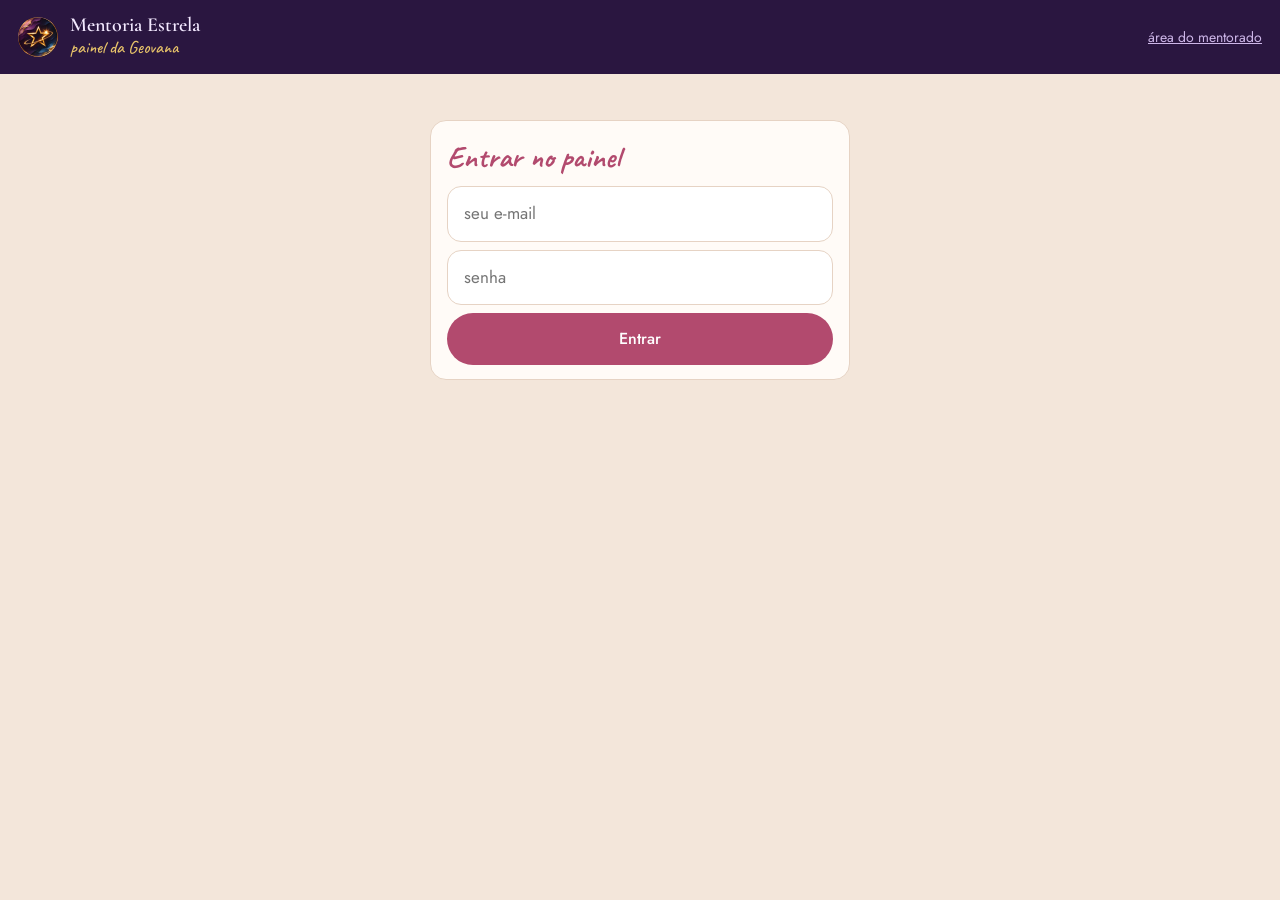
==== mentoria/painel.html @ 3739de0f "Mentoria: textos do exercício de teste neutros para homens e mulheres Co-Authored-By: Claude Opus 5." ====
<!doctype html>
<html lang="pt-BR">
<head>
<meta charset="utf-8">
<meta name="viewport" content="width=device-width, initial-scale=1, viewport-fit=cover">
<title>Painel · Mentoria Estrela</title>
<meta name="robots" content="noindex">
<meta name="theme-color" content="#2A1640">
<link rel="icon" href="logo.jpg">
<link rel="preconnect" href="https://fonts.googleapis.com">
<link rel="preconnect" href="https://fonts.gstatic.com" crossorigin>
<link href="https://fonts.googleapis.com/css2?family=Caveat:wght@500;700&family=Cormorant+Garamond:wght@600&family=Jost:wght@400;500&display=swap" rel="stylesheet">
<link rel="stylesheet" href="estilo.css">
</head>
<body class="atelie">
<header class="topo-painel">
  <img src="logo.jpg" alt="">
  <div><b>Mentoria Estrela</b><span>painel da Geovana</span></div>
  <div class="dir"><a href="./">área do mentorado</a><button class="link" id="bSair" hidden>sair</button></div>
</header>
<nav class="abas" id="abas" hidden>
  <a href="#" data-aba="alunos">Mentorados</a>
  <a href="#liberar" data-aba="liberar">Liberar exercícios</a>
</nav>
<main id="app"><p class="miudo">Carregando…</p></main>

<script src="js/supabase-2.45.4.js"></script>
<script src="js/comum.js"></script>
<script>
(function () {
  var app = $('#app');
  var alunos = [], sessoes = [], exercicios = [], libs = [], respostas = {}, comentarios = {};
  var vivoTimer = null, logins = {};
  var LINK = location.origin + location.pathname.replace(/painel\.html$/, '');
  var tmp = supabase.createClient(CONFIG.url, CONFIG.chave, { auth: { persistSession: false, autoRefreshToken: false, detectSessionInUrl: false, storageKey: 'cadastro-tmp' } });

  function toast(t) {
    var d = document.createElement('div'); d.className = 'toast'; d.textContent = t;
    document.body.appendChild(d); setTimeout(function () { d.remove(); }, 2600);
  }
  function chave(email, ex) { return email + '|' + ex; }
  function liberadoPara(exId, email) {
    return libs.some(function (l) { return l.exercicio_id === exId && (l.aluno_email === null || l.aluno_email === email); });
  }
  function libTurma(exId) { return libs.some(function (l) { return l.exercicio_id === exId && l.aluno_email === null; }); }
  function libIndividual(exId, email) { return libs.some(function (l) { return l.exercicio_id === exId && l.aluno_email === email; }); }

  async function carregar() {
    var rs = await Promise.all([
      sb.from('alunos').select('*').order('nome'),
      sb.from('sessoes').select('*').order('numero'),
      sb.from('exercicios').select('*').order('sessao').order('ordem'),
      sb.from('liberacoes').select('*'),
      sb.from('respostas').select('*'),
      sb.from('comentarios').select('*'),
      sb.rpc('admin_logins')
    ]);
    for (var i = 0; i < rs.length; i++) if (rs[i].error) throw rs[i].error;
    alunos = rs[0].data; sessoes = rs[1].data; exercicios = rs[2].data; libs = rs[3].data;
    respostas = {}; rs[4].data.forEach(function (r) { respostas[chave(r.aluno_email, r.exercicio_id)] = r; });
    comentarios = {}; rs[5].data.forEach(function (c) { comentarios[chave(c.aluno_email, c.exercicio_id)] = c; });
    logins = {}; rs[6].data.forEach(function (l) { logins[l.email] = l; });
  }

  /* ---------- login ---------- */
  function telaLogin(aviso) {
    $('#abas').hidden = true; $('#bSair').hidden = true;
    app.innerHTML = '<form class="cartao" id="f" style="max-width:420px;margin:30px auto"><h2>Entrar no painel</h2>' +
      '<div style="display:grid;gap:8px"><input class="campo-email" style="margin:0" type="email" id="email" required autocomplete="username" placeholder="seu e-mail" value="' + esc(lerLocal('me_email') || '') + '">' +
      '<input class="campo-email" style="margin:0" type="password" id="senha" required autocomplete="current-password" placeholder="senha"><button class="btn">Entrar</button></div>' +
      (aviso ? '<div class="aviso erro">' + aviso + '</div>' : '') + '</form>';
    $('#f').onsubmit = async function (e) {
      e.preventDefault();
      var email = $('#email').value.trim().toLowerCase(); guardarLocal('me_email', email);
      var r = await sb.auth.signInWithPassword({ email: email, password: $('#senha').value });
      if (r.error) telaLogin(esc(msgErro(r.error))); else iniciar(r.data.session);
    };
  }

  /* ---------- mentorados ---------- */
  function resumoAluno(a) {
    var lib = exercicios.filter(function (e) { return liberadoPara(e.id, a.email); });
    var feitos = 0, ultima = null;
    lib.forEach(function (e) {
      var r = respostas[chave(a.email, e.id)];
      if (!r) return;
      var p = progresso(e.conteudo, r.dados);
      if (p.total && p.feitos >= p.total) feitos++;
      if (!ultima || r.atualizado_em > ultima) ultima = r.atualizado_em;
    });
    return { lib: lib.length, feitos: feitos, ultima: ultima };
  }

  function telaAlunos() {
    var h = '<h2>Mentorados <span class="pill cinza" style="font:500 13px Jost">' + alunos.length + '</span></h2>';
    h += '<form class="cartao" id="fNovo"><h3 style="margin-bottom:8px">Cadastrar mentorado</h3>' +
      '<div class="form-linha"><input id="nNome" placeholder="Nome" required><input id="nEmail" type="email" placeholder="E-mail" required>' +
      '<input id="nSenha" placeholder="Senha" required minlength="6" value="' + gerarSenha() + '" style="flex:0 1 170px"><button class="btn">Cadastrar</button></div>' +
      '<p class="miudo" style="margin-top:8px">A senha já vem sugerida; pode trocar. Depois de cadastrar, aparece a mensagem pronta para mandar no WhatsApp.</p>' +
      '<div id="msgPronta"></div></form>';
    if (!alunos.length) h += '<p class="miudo">Nenhum mentorado ainda. Adicione acima: só quem estiver nesta lista consegue entrar.</p>';
    h += '<div class="grade-alunos">';
    alunos.forEach(function (a) {
      var r = resumoAluno(a);
      h += '<a class="cartao aluno" href="#aluno=' + encodeURIComponent(a.email) + '"><div class="nome">' + esc(a.nome || '(sem nome)') + '</div><div class="em">' + esc(a.email) + '</div>' +
        '<div class="barrinha"><div style="width:' + (r.lib ? Math.round(r.feitos / r.lib * 100) : 0) + '%"></div></div>' +
        '<div class="linha-info"><span>' + r.feitos + ' de ' + r.lib + ' respondidos</span><span>' + (r.ultima ? quando(r.ultima) : !logins[a.email] ? '⚠ sem login' : (a.aceite_privacidade ? 'entrou' : 'ainda não entrou')) + '</span></div></a>';
    });
    h += '</div>';
    app.innerHTML = h;

    $('#fNovo').onsubmit = async function (e) {
      e.preventDefault();
      var nome = $('#nNome').value.trim(), email = $('#nEmail').value.trim().toLowerCase(), senha = $('#nSenha').value.trim();
      var b = $('#fNovo button'); b.disabled = true; b.textContent = 'Cadastrando…';
      var res = await cadastrar(nome, email, senha);
      b.disabled = false; b.textContent = 'Cadastrar';
      if (!res.ok) { toast(res.erro); return; }
      await carregar(); telaAlunos();
      mostrarMensagem($('#msgPronta'), nome, email, res.senha);
      toast('Cadastro feito ✓');
    };
  }

  async function cadastrar(nome, email, senha) {
    if (senha.length < 6) return { ok: false, erro: 'A senha precisa ter pelo menos 6 caracteres.' };
    var r = await sb.from('alunos').upsert({ nome: nome, email: email }, { onConflict: 'email' });
    if (r.error) return { ok: false, erro: msgErro(r.error) };
    if (logins[email]) {
      var t = await sb.rpc('admin_trocar_senha', { p_email: email, p_senha: senha });
      return t.error ? { ok: false, erro: msgErro(t.error) } : { ok: true, senha: senha };
    }
    var su = await tmp.auth.signUp({ email: email, password: senha });
    if (su.error && /already/i.test(su.error.message)) {
      var t2 = await sb.rpc('admin_trocar_senha', { p_email: email, p_senha: senha });
      return t2.error ? { ok: false, erro: msgErro(t2.error) } : { ok: true, senha: senha };
    }
    if (su.error) return { ok: false, erro: msgErro(su.error) };
    if (su.data && !su.data.session) {
      return { ok: false, erro: 'O Supabase está pedindo confirmação por e-mail. Desligue "Confirm email" em Authentication → Sign In / Providers → Email e cadastre de novo.' };
    }
    await tmp.auth.signOut().catch(function () {});
    return { ok: true, senha: senha };
  }

  function mostrarMensagem(box, nome, email, senha) {
    var msg = 'Oi ' + (nome || '').split(' ')[0] + '! ✨ Seu acesso à área da Mentoria Estrela, onde você vai responder os exercícios:\n\n' +
      LINK + '\n\nE-mail: ' + email + '\nSenha: ' + senha + '\n\nGuarde esta mensagem. As respostas são salvas sozinhas e só eu vejo.';
    box.innerHTML = '<div class="caixa-com" style="margin-top:12px"><label>Mensagem para ' + esc(nome || email) + '</label>' +
      '<textarea readonly rows="8">' + esc(msg) + '</textarea>' +
      '<div class="acoes"><button type="button" class="btn peq leve" data-copiar>Copiar</button>' +
      '<a class="btn peq ouro" target="_blank" rel="noopener" href="https://wa.me/?text=' + encodeURIComponent(msg) + '">Abrir no WhatsApp</a></div></div>';
    $('[data-copiar]', box).onclick = function () {
      var ta = $('textarea', box); ta.select();
      (navigator.clipboard ? navigator.clipboard.writeText(msg) : Promise.reject()).then(function () { toast('Copiado ✓'); }, function () { document.execCommand('copy'); toast('Copiado ✓'); });
    };
  }

  /* ---------- um mentorado ---------- */
  function telaAluno(email) {
    var a = alunos.filter(function (x) { return x.email === email; })[0];
    if (!a) { location.hash = ''; return; }
    var h = '<p><a href="#" class="miudo">← todos os mentorados</a></p>' +
      '<div style="display:flex;align-items:center;gap:12px;flex-wrap:wrap;margin-bottom:6px"><h2 style="margin:0">' + esc(a.nome || a.email) + '</h2><span class="vivo">atualiza sozinho</span></div>' +
      '<p class="miudo" style="margin-bottom:16px">' + esc(a.email) + (!logins[a.email] ? ' · ⚠ ainda sem login: crie no fim da página' : logins[a.email].ultimo_acesso ? ' · último acesso ' + quando(logins[a.email].ultimo_acesso) : ' · ainda não entrou') + '</p>';
    if (!exercicios.length) h += '<p class="miudo">Nenhum exercício cadastrado ainda.</p>';
    sessoes.forEach(function (s) {
      var exs = exercicios.filter(function (e) { return e.sessao === s.numero; });
      if (!exs.length) return;
      h += '<section class="sessao-bloco"><h3>Sessão ' + s.numero + ' · ' + esc(s.titulo) + '</h3>';
      exs.forEach(function (e) { h += blocoEx(a, e); });
      h += '</section>';
    });
    h += '<details class="cartao" style="margin-top:30px"><summary class="miudo" style="cursor:pointer">Editar ou remover mentorado</summary>' +
      '<div class="form-linha" style="margin-top:10px"><input id="eNome" value="' + esc(a.nome) + '"><button class="btn peq" id="bNome">Salvar nome</button></div>' +
      '<div class="form-linha" style="margin-top:10px"><input id="eSenha" value="' + gerarSenha() + '"><button class="btn peq ouro" id="bSenha">' + (logins[a.email] ? 'Definir nova senha' : 'Criar login com esta senha') + '</button></div><div id="msgSenha"></div>' +
      '<p class="miudo" style="margin:12px 0 6px">Remover apaga também todas as respostas e comentários deste mentorado (pedido de exclusão LGPD). O login em si fica no Supabase → Authentication → Users.</p>' +
      '<button class="btn leve peq" id="bRemover" style="color:#A3283A;border-color:#E9B8BF">Remover ' + esc(a.nome || a.email) + '</button></details>';
    var abertos = $$('details.ex[open]').map(function (d) { return d.getAttribute('data-ex'); });
    app.innerHTML = h;
    abertos.forEach(function (id) { var d = $('details.ex[data-ex="' + CSS.escape(id) + '"]'); if (d) d.open = true; });
    ligarAluno(a);
  }

  function blocoEx(a, e) {
    var k = chave(a.email, e.id), r = respostas[k], c = comentarios[k];
    var lib = liberadoPara(e.id, a.email), turma = libTurma(e.id);
    var p = progresso(e.conteudo, r && r.dados);
    var est = !lib ? '<span class="pill cinza">não liberado</span>'
      : (p.total && p.feitos >= p.total) ? '<span class="pill verde">respondido</span>'
      : p.feitos ? '<span class="pill">' + p.feitos + ' de ' + p.total + '</span>' : '<span class="pill ouro">liberado</span>';
    var h = '<details class="ex" data-ex="' + esc(e.id) + '"><summary><span class="t">' + esc(e.titulo) + ' <span class="miudo">· ' + esc(e.tipo) + '</span></span>' + est +
      (r ? '<span class="miudo">' + quando(r.atualizado_em) + '</span>' : '') + (c && c.texto.trim() ? '<span title="Você comentou">💬</span>' : '') + '</summary><div class="ex-corpo">';
    h += '<p style="margin-bottom:12px"><label class="miudo" style="display:inline-flex;gap:8px;align-items:center;cursor:pointer">' +
      '<input type="checkbox" class="libInd" data-ex="' + esc(e.id) + '"' + (lib ? ' checked' : '') + (turma ? ' disabled' : '') + ' style="width:18px;height:18px;accent-color:var(--rosa)"> ' +
      (turma ? 'liberado para a turma toda' : 'liberado para ' + esc(a.nome || 'este mentorado')) + '</label></p>';
    h += '<div class="respostas-ex">' + htmlCampos(e.conteudo, r && r.dados, true) + '</div>';
    h += '<div class="caixa-com"><label for="com_' + esc(e.id) + '">Seu comentário</label>' +
      '<textarea id="com_' + esc(e.id) + '" data-ex="' + esc(e.id) + '" placeholder="Escreva aqui durante a sessão. O mentorado vê embaixo do exercício.">' + esc(c ? c.texto : '') + '</textarea>' +
      '<div class="acoes"><span class="estcom"></span><button class="btn peq ouro bCom" data-ex="' + esc(e.id) + '">Salvar comentário</button></div></div>';
    return h + '</div></details>';
  }

  function ligarAluno(a) {
    $$('.bCom').forEach(function (b) {
      b.onclick = async function () {
        var id = b.getAttribute('data-ex'), ta = $('textarea[data-ex="' + CSS.escape(id) + '"]'), st = b.parentNode.querySelector('.estcom');
        b.disabled = true; st.textContent = 'salvando…';
        var r = await sb.from('comentarios').upsert({ aluno_email: a.email, exercicio_id: id, texto: ta.value, atualizado_em: new Date().toISOString() });
        b.disabled = false;
        if (r.error) { st.textContent = msgErro(r.error); return; }
        comentarios[chave(a.email, id)] = { aluno_email: a.email, exercicio_id: id, texto: ta.value };
        ta.dataset.sujo = ''; st.textContent = 'salvo ✓';
      };
    });
    $$('.caixa-com textarea').forEach(function (t) { t.oninput = function () { t.dataset.sujo = '1'; t.parentNode.querySelector('.estcom').textContent = 'não salvo'; }; });
    $$('.libInd').forEach(function (cb) {
      cb.onchange = async function () { await alternar(cb.getAttribute('data-ex'), a.email, cb.checked); telaAluno(a.email); };
    });
    $('#bNome').onclick = async function () {
      var r = await sb.from('alunos').update({ nome: $('#eNome').value.trim() }).eq('email', a.email);
      if (r.error) { toast(msgErro(r.error)); return; }
      a.nome = $('#eNome').value.trim(); toast('Nome salvo'); telaAluno(a.email);
    };
    $('#bSenha').onclick = async function () {
      var senha = $('#eSenha').value.trim(), b = this; b.disabled = true;
      var res = await cadastrar(a.nome, a.email, senha);
      b.disabled = false;
      if (!res.ok) { toast(res.erro); return; }
      await carregar();
      mostrarMensagem($('#msgSenha'), a.nome, a.email, senha);
      toast('Senha definida ✓');
    };
    $('#bRemover').onclick = async function () {
      if (!confirm('Remover ' + (a.nome || a.email) + ' e apagar todas as respostas? Isso não pode ser desfeito.')) return;
      var r = await sb.from('alunos').delete().eq('email', a.email);
      if (r.error) { toast(msgErro(r.error)); return; }
      toast('Removido'); await carregar(); location.hash = '';
    };
  }

  /* atualiza as respostas sozinho enquanto a página do mentorado está aberta */
  function iniciarVivo(email) {
    clearInterval(vivoTimer);
    vivoTimer = setInterval(async function () {
      if (document.hidden) return;
      var r = await sb.from('respostas').select('*').eq('aluno_email', email);
      if (r.error) return;
      var mudou = false;
      r.data.forEach(function (x) {
        var k = chave(x.aluno_email, x.exercicio_id);
        if (!respostas[k] || respostas[k].atualizado_em !== x.atualizado_em) { respostas[k] = x; mudou = true; }
      });
      if (!mudou) return;
      /* só redesenha as respostas, sem mexer no comentário que você está digitando */
      var a = alunos.filter(function (x) { return x.email === email; })[0];
      $$('details.ex').forEach(function (d) {
        var e = exercicios.filter(function (x) { return x.id === d.getAttribute('data-ex'); })[0];
        if (!e) return;
        var novo = document.createElement('div'); novo.innerHTML = blocoEx(a, e);
        var nd = novo.firstChild;
        d.querySelector('summary').innerHTML = nd.querySelector('summary').innerHTML;
        d.querySelector('.respostas-ex').innerHTML = nd.querySelector('.respostas-ex').innerHTML;
      });
    }, 8000);
  }

  /* ---------- liberar ---------- */
  async function alternar(exId, email, ligar) {
    var r;
    if (ligar) r = await sb.from('liberacoes').insert({ exercicio_id: exId, aluno_email: email });
    else if (email === null) r = await sb.from('liberacoes').delete().eq('exercicio_id', exId).is('aluno_email', null);
    else r = await sb.from('liberacoes').delete().eq('exercicio_id', exId).eq('aluno_email', email);
    if (r.error && !/duplicate/.test(r.error.message)) { toast(msgErro(r.error)); }
    var l = await sb.from('liberacoes').select('*'); if (!l.error) libs = l.data;
    toast(ligar ? 'Liberado ✓' : 'Bloqueado');
  }

  function telaLiberar() {
    var h = '<h2>Liberar exercícios</h2><p class="miudo" style="margin-bottom:12px">Marque a coluna <b>Turma</b> para liberar para todos, ou só a coluna de um mentorado. O mentorado vê na hora em que abre ou volta para a página.</p>';
    if (!exercicios.length) { app.innerHTML = h + '<p class="miudo">Nenhum exercício cadastrado ainda.</p>'; return; }
    h += '<div class="tabela-wrap"><table class="lib"><thead><tr><th>Exercício</th><th class="turma">Turma toda</th>';
    alunos.forEach(function (a) { h += '<th title="' + esc(a.email) + '">' + esc((a.nome || a.email).split(' ')[0]) + '</th>'; });
    h += '</tr></thead><tbody>';
    sessoes.forEach(function (s) {
      var exs = exercicios.filter(function (e) { return e.sessao === s.numero; });
      if (!exs.length) return;
      var todos = exs.every(function (e) { return libTurma(e.id); });
      h += '<tr class="sess"><td>Sessão ' + s.numero + ' · ' + esc(s.titulo) + '</td><td class="turma"><button class="btn peq ' + (todos ? 'leve' : '') + ' bSessao" data-s="' + s.numero + '" data-on="' + (todos ? '0' : '1') + '">' + (todos ? 'bloquear sessão' : 'liberar sessão') + '</button></td><td colspan="' + alunos.length + '"></td></tr>';
      exs.forEach(function (e) {
        var t = libTurma(e.id);
        h += '<tr><td>' + esc(e.titulo) + ' <span class="miudo">· ' + esc(e.tipo) + '</span></td><td class="turma"><input type="checkbox" class="cb" data-ex="' + esc(e.id) + '" data-a=""' + (t ? ' checked' : '') + ' aria-label="Turma toda: ' + esc(e.titulo) + '"></td>';
        alunos.forEach(function (a) {
          h += '<td><input type="checkbox" class="cb" data-ex="' + esc(e.id) + '" data-a="' + esc(a.email) + '"' + (t || libIndividual(e.id, a.email) ? ' checked' : '') + (t ? ' disabled title="liberado para a turma"' : '') + ' aria-label="' + esc(a.nome) + ': ' + esc(e.titulo) + '"></td>';
        });
        h += '</tr>';
      });
    });
    h += '</tbody></table></div>';
    app.innerHTML = h;
    $$('.cb').forEach(function (cb) {
      cb.onchange = async function () { cb.disabled = true; await alternar(cb.getAttribute('data-ex'), cb.getAttribute('data-a') || null, cb.checked); telaLiberar(); };
    });
    $$('.bSessao').forEach(function (b) {
      b.onclick = async function () {
        b.disabled = true;
        var n = Number(b.getAttribute('data-s')), on = b.getAttribute('data-on') === '1';
        var ids = exercicios.filter(function (e) { return e.sessao === n; }).map(function (e) { return e.id; });
        var r = on
          ? await sb.from('liberacoes').insert(ids.filter(function (id) { return !libTurma(id); }).map(function (id) { return { exercicio_id: id, aluno_email: null }; }))
          : await sb.from('liberacoes').delete().in('exercicio_id', ids).is('aluno_email', null);
        if (r.error) toast(msgErro(r.error)); else toast(on ? 'Sessão liberada para a turma ✓' : 'Sessão bloqueada');
        var l = await sb.from('liberacoes').select('*'); if (!l.error) libs = l.data;
        telaLiberar();
      };
    });
  }

  /* ---------- rotas ---------- */
  function rota() {
    clearInterval(vivoTimer);
    var hsh = location.hash, aba = 'alunos';
    var m = hsh.match(/^#aluno=(.+)$/);
    if (hsh === '#liberar') { aba = 'liberar'; telaLiberar(); }
    else if (m) { var em = decodeURIComponent(m[1]); telaAluno(em); iniciarVivo(em); }
    else telaAlunos();
    $$('#abas a').forEach(function (x) { x.classList.toggle('on', x.getAttribute('data-aba') === aba); });
    window.scrollTo(0, 0);
  }
  window.addEventListener('hashchange', async function () {
    try { await carregar(); } catch (e) {}
    rota();
  });
  window.addEventListener('beforeunload', function (e) {
    if ($$('.caixa-com textarea').some(function (t) { return t.dataset.sujo === '1'; })) { e.preventDefault(); e.returnValue = ''; }
  });

  var iniciado = false;
  async function iniciar(s) {
    if (iniciado) return; iniciado = true;
    if (/access_token|refresh_token/.test(location.hash)) history.replaceState(null, '', location.pathname);
    $('#bSair').hidden = false;
    $('#bSair').onclick = async function () { await sb.auth.signOut(); iniciado = false; location.hash = ''; telaLogin(); };
    var a = await sb.rpc('eh_admin');
    if (!a.data) {
      app.innerHTML = '<div class="cartao" style="max-width:460px;margin:30px auto"><h2>Sem acesso ao painel</h2><p>Você entrou como <b>' + esc(s.user.email) + '</b>, que não é administradora. <a href="./">Ir para a área do mentorado</a>.</p></div>';
      return;
    }
    $('#abas').hidden = false;
    try { await carregar(); rota(); }
    catch (err) { app.innerHTML = '<div class="cartao"><p>' + esc(msgErro(err)) + '</p><button class="btn" onclick="location.reload()">Tentar de novo</button></div>'; }
  }
  sb.auth.getSession().then(function (r) { if (r.data.session) iniciar(r.data.session); else telaLogin(); });
  sb.auth.onAuthStateChange(function (ev, s) { if (ev === 'SIGNED_IN' && s) iniciar(s); });
})();
</script>
</body>
</html>
---- mentoria/estilo.css ----
:root{
  --creme:#F3E6DA; --papel:#FFFBF7; --tinta:#3A2A24; --suave:#7E6458;
  --rosa:#B24A6E; --rosa-claro:#F4D6DC; --ouro:#E9C46A; --ouro-claro:#F6E7BF; --ouro-escuro:#6B4E0E;
  --roxo:#2A1640; --roxo-2:#4B2C6B; --lilas:#CDB6E8; --lilas-claro:#F3E9FF;
  --linha:#E6D3C4; --azul:#5F87AE; --verde:#3F7D5C;
}
*{box-sizing:border-box;margin:0;padding:0}
html{-webkit-text-size-adjust:100%}
body{font:400 16px/1.5 Jost,system-ui,sans-serif;color:var(--tinta);min-height:100vh;min-height:100svh;background:var(--creme)}
button,input,textarea,select{font:inherit;color:inherit}
a{color:inherit}
:focus-visible{outline:2px solid var(--azul);outline-offset:2px}
[hidden]{display:none!important}
.manuscrito{font-family:Caveat,cursive;font-weight:500}
.serif{font-family:'Cormorant Garamond',Georgia,serif;font-weight:600}

/* ---------- botões ---------- */
.btn{display:inline-flex;align-items:center;justify-content:center;gap:8px;border:0;border-radius:40px;cursor:pointer;
  background:var(--rosa);color:#fff;font-weight:500;padding:14px 22px;font-size:16px;text-decoration:none;
  transition:transform .15s ease-out, opacity .15s}
.btn:active{transform:scale(.97)}
.btn[disabled]{opacity:.6;cursor:default}
.btn.ouro{background:var(--ouro);color:#3D2C05}
.btn.roxo{background:var(--roxo);color:var(--lilas-claro)}
.btn.leve{background:transparent;color:var(--suave);border:1px solid var(--linha)}
.btn.peq{padding:8px 14px;font-size:14px}
.link{background:none;border:0;color:var(--suave);cursor:pointer;text-decoration:underline;font-size:14px;padding:6px}

/* ---------- céu (mentorado) ---------- */
body.ceu{background:var(--roxo) radial-gradient(ellipse at 85% -10%,var(--roxo-2) 0,transparent 60%) no-repeat;color:var(--lilas-claro)}
.ceu main{max-width:560px;margin:0 auto;padding:28px 18px 40px}
.cabeca{text-align:center;padding:8px 0 18px}
.cabeca img{width:76px;height:76px;border-radius:50%;box-shadow:0 0 28px rgba(233,196,106,.4);display:block;margin:0 auto}
.cabeca h1{font:600 28px/1.1 'Cormorant Garamond',Georgia,serif;margin-top:10px;letter-spacing:.01em}
.cabeca .sub{font:500 24px/1.1 Caveat,cursive;color:var(--ouro);margin-top:2px}
.barra-topo{display:flex;justify-content:space-between;align-items:center;font-size:13px;color:var(--lilas);gap:8px}
.barra-topo a,.barra-topo button{color:var(--lilas)}

.caixa{background:var(--creme);color:var(--tinta);border-radius:22px;padding:22px 18px;box-shadow:0 18px 40px rgba(0,0,0,.25)}
.caixa h2{font:600 24px/1.15 'Cormorant Garamond',Georgia,serif;color:var(--roxo);margin-bottom:6px}
.caixa p{margin-bottom:12px}
.campo-email{width:100%;padding:14px 16px;border-radius:14px;border:1px solid var(--linha);background:#fff;font-size:17px;margin:4px 0 12px}
.aviso{font-size:14px;border-radius:12px;padding:10px 12px;margin-top:12px}
.aviso.ok{background:#E3F0E7;color:#1F4D33}
.aviso.erro{background:#F9DEDF;color:#7A1F2B}
.miudo{font-size:13px;color:var(--suave)}
.ceu .miudo{color:var(--lilas)}
.caixa .miudo{color:var(--suave)}

/* trilha */
.trilha{position:relative;padding:6px 0 0 4px}
.trilha:before{content:"";position:absolute;left:19px;top:22px;bottom:26px;border-left:2px dotted #6E5590}
.passo{display:flex;gap:14px;align-items:flex-start;margin-bottom:20px;position:relative}
.estrela{width:32px;height:32px;flex:none;display:grid;place-items:center;font-size:19px;border-radius:50%;background:var(--roxo)}
.estrela.on{color:var(--ouro);text-shadow:0 0 12px var(--ouro)}
.estrela.off{color:#6E5590}
.passo .x{flex:1;min-width:0;padding-top:3px}
.passo .x>b{font-weight:500;display:block;font-size:17px}
.passo .x>small{color:var(--lilas);font-size:13px}
.lista-ex{background:var(--creme);color:var(--tinta);border-radius:16px;margin-top:10px;overflow:hidden}
.lista-ex a{display:flex;justify-content:space-between;align-items:center;gap:10px;padding:13px 14px;text-decoration:none;border-top:1px solid var(--linha)}
.lista-ex a:first-child{border-top:0}
.lista-ex a:active{background:#EAD9CB}
.lista-ex .t small{display:block;font-size:12px;color:var(--suave)}
.estado{font-size:13px;white-space:nowrap;color:var(--rosa);font-weight:500}
.estado.feito{color:var(--verde)}
.estado.comecar{color:var(--suave);font-weight:400}
.ponto{display:inline-block;width:8px;height:8px;border-radius:50%;background:var(--ouro);margin-left:6px;vertical-align:middle}

/* folha do exercício */
.folha{background:var(--creme);color:var(--tinta);border-radius:26px 26px 18px 18px;padding:18px 16px 26px;margin-top:6px}
.folha .voltar{display:inline-block;color:var(--suave);font-size:14px;text-decoration:none;margin-bottom:6px;padding:4px 0}
.prog{height:6px;background:var(--linha);border-radius:6px;margin:4px 0 16px;overflow:hidden}
.prog div{height:100%;background:var(--ouro);border-radius:6px;transition:width .3s}
.intro,.info{background:var(--papel);border-left:3px solid var(--ouro);border-radius:12px;padding:12px 14px;margin-bottom:12px;font-size:15px}
.q{background:var(--papel);border:1px solid var(--linha);border-radius:16px;padding:16px 14px;margin-bottom:12px}
.q .rotulo{font-weight:500;margin-bottom:10px}
.q .ajuda{font-size:14px;color:var(--suave);margin:-6px 0 10px}
.q input[type=text],.q textarea{width:100%;border:1px solid var(--linha);border-radius:12px;background:#fff;padding:11px 12px;font-size:16px}
.q textarea{min-height:110px;resize:vertical;line-height:1.45}
.escala{display:grid;gap:3px}
.escala button,.escala span{border:1px solid var(--linha);background:#fff;border-radius:9px;padding:9px 0;font-size:14px;text-align:center;cursor:pointer;min-width:0}
.escala .on{background:var(--roxo);border-color:var(--roxo);color:#fff}
.extremos{display:flex;justify-content:space-between;font-size:12px;color:var(--suave);margin-top:5px;gap:10px}
.extremos span:last-child{text-align:right}
.opcoes{display:grid;gap:6px}
.op{display:flex;gap:10px;align-items:center;padding:10px 12px;border:1px solid var(--linha);border-radius:12px;background:#fff;cursor:pointer}
.op input{width:20px;height:20px;accent-color:var(--roxo);flex:none}
.op.off{color:var(--suave);background:transparent;cursor:default}
.op.on{background:var(--ouro-claro);border-color:var(--ouro);cursor:default}
.lista{padding-left:22px;display:grid;gap:6px}
.lista li::marker{color:var(--suave)}
.salvo{font:500 19px/1 Caveat,cursive;color:var(--ouro-escuro);text-align:right;min-height:22px;margin-top:-4px}
.salvo.erro{color:#A3283A;font:500 14px Jost,sans-serif}
.comentario{background:var(--roxo);color:var(--lilas-claro);border-radius:16px;padding:14px 16px;margin:16px 0 4px}
.comentario b{font:500 22px/1 Caveat,cursive;color:var(--ouro);display:block;margin-bottom:4px}
.navex{display:flex;justify-content:space-between;gap:10px;margin-top:18px;flex-wrap:wrap}
.rodape{text-align:center;font-size:12px;color:var(--lilas);margin-top:26px}
.rodape a{color:var(--lilas)}

/* ---------- ateliê (painel da Geovana) ---------- */
body.atelie{background:var(--creme)}
.topo-painel{background:var(--roxo);color:var(--lilas-claro);padding:14px 18px;display:flex;align-items:center;gap:12px;position:sticky;top:0;z-index:5}
.topo-painel img{width:40px;height:40px;border-radius:50%}
.topo-painel b{font:600 20px 'Cormorant Garamond',serif;display:block;line-height:1.1}
.topo-painel span{font:500 18px Caveat,cursive;color:var(--ouro)}
.topo-painel .dir{margin-left:auto;display:flex;gap:6px;align-items:center}
.topo-painel .dir a,.topo-painel .dir button{color:var(--lilas);font-size:14px}
.abas{display:flex;gap:4px;padding:10px 18px 0;max-width:1100px;margin:0 auto;flex-wrap:wrap}
.abas a{padding:9px 16px;border-radius:30px;text-decoration:none;font-weight:500;font-size:15px;color:var(--suave)}
.abas a.on{background:var(--rosa);color:#fff}
.atelie main{max-width:1100px;margin:0 auto;padding:16px 18px 50px}
.atelie h2{font:700 30px/1.1 Caveat,cursive;color:var(--rosa);margin:6px 0 12px}
.atelie h3{font:600 21px/1.2 'Cormorant Garamond',serif;color:var(--roxo)}
.cartao{background:var(--papel);border:1px solid var(--linha);border-radius:16px;padding:14px 16px;margin-bottom:10px}
.grade-alunos{display:grid;grid-template-columns:repeat(auto-fill,minmax(250px,1fr));gap:10px}
.aluno{display:block;text-decoration:none}
.aluno:hover{border-color:var(--rosa)}
.aluno .nome{font-weight:500;font-size:17px}
.aluno .em{font-size:13px;color:var(--suave);word-break:break-all}
.aluno .linha-info{display:flex;justify-content:space-between;font-size:13px;margin-top:8px;color:var(--suave)}
.barrinha{height:5px;background:var(--linha);border-radius:5px;margin-top:8px;overflow:hidden}
.barrinha div{height:100%;background:var(--rosa)}
.form-linha{display:flex;gap:8px;flex-wrap:wrap}
.form-linha input,.form-linha textarea{flex:1 1 200px;padding:11px 12px;border:1px solid var(--linha);border-radius:12px;background:#fff;font-size:15px}
.pill{font-size:12px;padding:3px 10px;border-radius:20px;background:var(--rosa-claro);color:var(--rosa);white-space:nowrap}
.pill.ouro{background:var(--ouro-claro);color:var(--ouro-escuro)}
.pill.cinza{background:#EEE5DD;color:var(--suave)}
.pill.verde{background:#E3F0E7;color:#1F4D33}
.sessao-bloco{margin-bottom:22px}
.sessao-bloco>h3{margin-bottom:8px}
details.ex{background:var(--papel);border:1px solid var(--linha);border-radius:16px;margin-bottom:8px}
details.ex>summary{list-style:none;cursor:pointer;padding:13px 16px;display:flex;align-items:center;gap:10px;flex-wrap:wrap}
details.ex>summary::-webkit-details-marker{display:none}
details.ex>summary .t{flex:1;font-weight:500;min-width:160px}
details.ex[open]>summary{border-bottom:1px dashed var(--linha)}
.ex-corpo{padding:14px 16px}
.ex-corpo .q{background:#fff}
.resposta{background:#fff;border-left:3px solid var(--rosa);border-radius:8px;padding:9px 12px;white-space:normal}
.vazio{color:#B5A195;font-style:italic}
.caixa-com{background:var(--ouro-claro);border-radius:14px;padding:12px;margin-top:12px}
.caixa-com label{font:500 22px/1 Caveat,cursive;color:var(--ouro-escuro);display:block;margin-bottom:6px}
.caixa-com textarea{width:100%;min-height:80px;border:1px solid #E5D19C;border-radius:10px;padding:10px;font-size:15px;background:#FFFDF6}
.caixa-com .acoes{display:flex;justify-content:flex-end;align-items:center;gap:10px;margin-top:6px;font-size:13px;color:var(--ouro-escuro)}
.tabela-wrap{overflow-x:auto;background:var(--papel);border:1px solid var(--linha);border-radius:16px}
table.lib{border-collapse:collapse;width:100%;font-size:14px}
table.lib th,table.lib td{padding:9px 10px;border-bottom:1px solid var(--linha);text-align:center;white-space:nowrap}
table.lib th:first-child,table.lib td:first-child{text-align:left;white-space:normal;min-width:200px;position:sticky;left:0;background:var(--papel)}
table.lib tr.sess td{background:#F6ECE2;font-weight:600;color:var(--roxo)}
table.lib tr.sess td:first-child{background:#F6ECE2}
table.lib input{width:20px;height:20px;accent-color:var(--rosa);cursor:pointer}
table.lib th{font-weight:500;color:var(--suave);font-size:13px}
table.lib th.turma,table.lib td.turma{background:#FBF1F4}
.vivo{display:inline-flex;align-items:center;gap:6px;font-size:13px;color:var(--verde)}
.vivo:before{content:"";width:8px;height:8px;border-radius:50%;background:var(--verde);animation:pulsa 1.6s infinite}
@keyframes pulsa{50%{opacity:.3}}
.toast{position:fixed;left:50%;bottom:20px;transform:translateX(-50%);background:var(--tinta);color:#fff;padding:10px 18px;border-radius:30px;font-size:14px;z-index:20;box-shadow:0 6px 20px rgba(0,0,0,.25)}

@media (max-width:420px){
  .escala{gap:2px}
  .escala button,.escala span{font-size:13px;padding:8px 0;border-radius:7px}
}
@media (prefers-reduced-motion:no-preference){
  .sobe{animation:sobe .45s cubic-bezier(.2,.7,.2,1) both}
  @keyframes sobe{from{opacity:0;transform:translateY(10px)}}
}
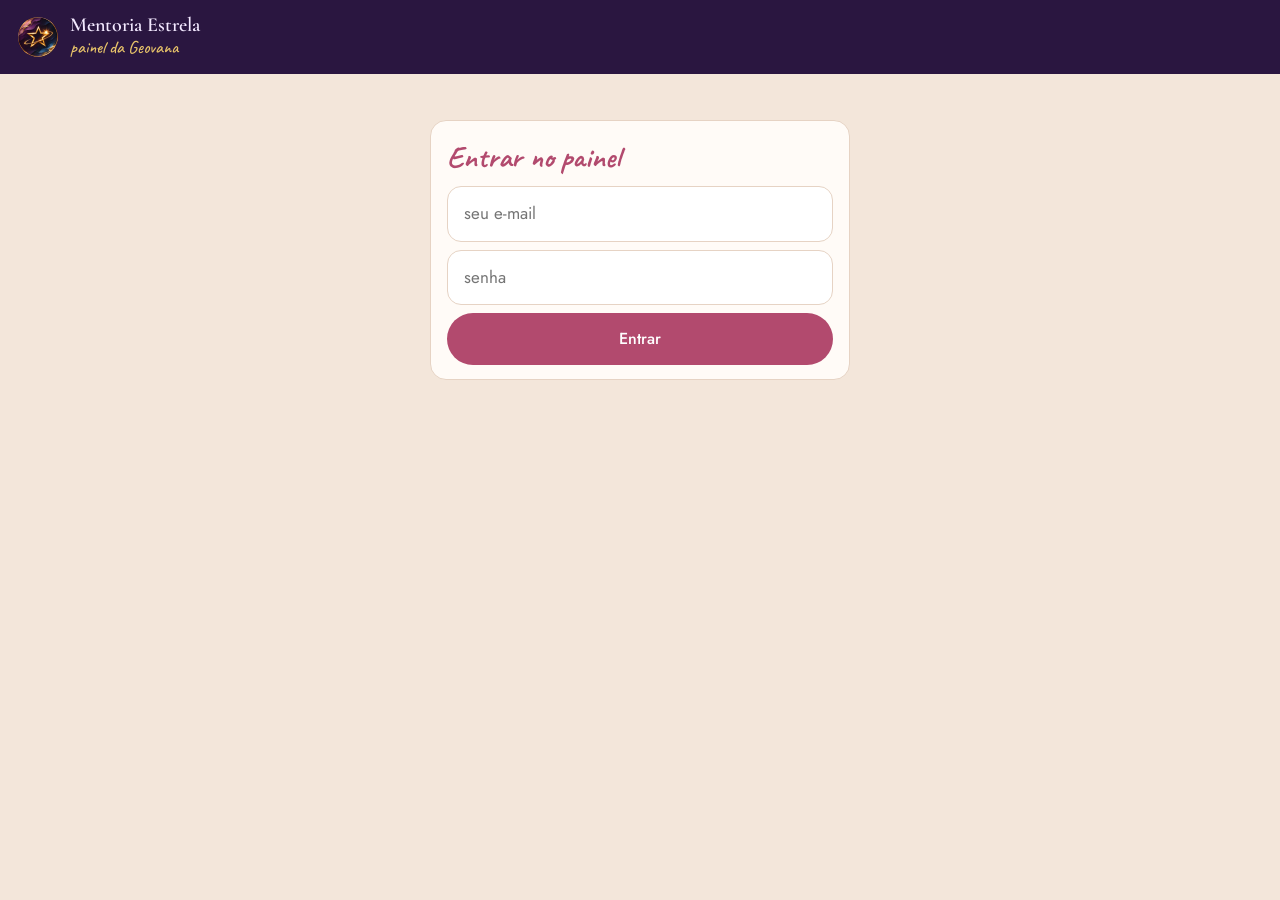
==== commit 9c9c54ae: "Mentoria: turmas, aula ao vivo, MAAS da Sessão 01, fotos e anotações privadas Co-Authored-By: Claude" ====
--- a/mentoria/painel.html
+++ b/mentoria/painel.html
@@ -9,28 +9,48 @@
 <link rel="icon" href="logo.jpg">
 <link rel="preconnect" href="https://fonts.googleapis.com">
 <link rel="preconnect" href="https://fonts.gstatic.com" crossorigin>
-<link href="https://fonts.googleapis.com/css2?family=Caveat:wght@500;700&family=Cormorant+Garamond:wght@600&family=Jost:wght@400;500&display=swap" rel="stylesheet">
+<link href="https://fonts.googleapis.com/css2?family=Caveat:wght@500;700&family=Cormorant+Garamond:wght@500;600&family=Jost:wght@400;500&display=swap" rel="stylesheet">
 <link rel="stylesheet" href="estilo.css">
+<style>
+.seletor-turma{background:transparent;border:1px solid #6E5590;color:var(--lilas-claro);border-radius:20px;padding:6px 10px;font-size:14px}
+.seletor-turma option{color:#222}
+.vivo-grade{display:grid;grid-template-columns:repeat(auto-fill,minmax(230px,1fr));gap:10px;margin:10px 0 24px}
+.vivo-card{background:var(--papel);border:1px solid var(--linha);border-radius:14px;padding:12px;text-decoration:none;display:block}
+.vivo-card:hover{border-color:var(--rosa)}
+.vivo-card .nome{font-weight:500}
+.vivo-card .st{font-size:12px;color:var(--suave)}
+.vivo-card svg{width:100%;max-width:190px;display:block;margin:6px auto 0}
+.vivo-card .res{font-size:13px;margin-top:6px;max-height:160px;overflow:hidden;color:var(--tinta)}
+.vivo-ex{display:flex;align-items:center;gap:10px;flex-wrap:wrap;margin-top:8px}
+.vivo-ex h3{flex:1}
+.sel-sessao{padding:9px 12px;border:1px solid var(--linha);border-radius:12px;background:#fff;font-size:15px}
+.anot textarea{width:100%;min-height:120px;border:1px solid #D8C9E8;border-radius:10px;padding:10px;font-size:15px;background:#FCFAFF}
+.anot{background:#F1EAF8;border-radius:14px;padding:12px 14px;margin:14px 0}
+.anot label{font:500 22px/1 Caveat,cursive;color:var(--roxo);display:block;margin-bottom:6px}
+</style>
 </head>
 <body class="atelie">
 <header class="topo-painel">
   <img src="logo.jpg" alt="">
   <div><b>Mentoria Estrela</b><span>painel da Geovana</span></div>
-  <div class="dir"><a href="./">área do mentorado</a><button class="link" id="bSair" hidden>sair</button></div>
+  <div class="dir"><select class="seletor-turma" id="selTurma" hidden aria-label="Turma"></select><button class="link" id="bSair" hidden>sair</button></div>
 </header>
 <nav class="abas" id="abas" hidden>
-  <a href="#" data-aba="alunos">Mentorados</a>
-  <a href="#liberar" data-aba="liberar">Liberar exercícios</a>
+  <a href="#aovivo" data-aba="aovivo">Aula ao vivo</a>
+  <a href="#" data-aba="alunos">Participantes</a>
+  <a href="#liberar" data-aba="liberar">Liberar</a>
+  <a href="#turmas" data-aba="turmas">Turmas</a>
 </nav>
 <main id="app"><p class="miudo">Carregando…</p></main>
 
 <script src="js/supabase-2.45.4.js"></script>
 <script src="js/comum.js"></script>
+<script src="js/maas.js"></script>
 <script>
 (function () {
   var app = $('#app');
-  var alunos = [], sessoes = [], exercicios = [], libs = [], respostas = {}, comentarios = {};
-  var vivoTimer = null, logins = {};
+  var turmas = [], alunos = [], sessoes = [], exercicios = [], libs = [], respostas = {}, comentarios = {}, anotacoes = {}, logins = {};
+  var turmaId = null, vivoTimer = null, sessaoVivo = null;
   var LINK = location.origin + location.pathname.replace(/painel\.html$/, '');
   var tmp = supabase.createClient(CONFIG.url, CONFIG.chave, { auth: { persistSession: false, autoRefreshToken: false, detectSessionInUrl: false, storageKey: 'cadastro-tmp' } });
 
@@ -39,32 +59,56 @@
     document.body.appendChild(d); setTimeout(function () { d.remove(); }, 2600);
   }
   function chave(email, ex) { return email + '|' + ex; }
-  function liberadoPara(exId, email) {
-    return libs.some(function (l) { return l.exercicio_id === exId && (l.aluno_email === null || l.aluno_email === email); });
-  }
-  function libTurma(exId) { return libs.some(function (l) { return l.exercicio_id === exId && l.aluno_email === null; }); }
+  function turma() { return turmas.filter(function (t) { return t.id === turmaId; })[0]; }
+  function daTurma() { return alunos.filter(function (a) { return a.turma_id === turmaId; }); }
+  function libTurma(exId, tId) { return libs.some(function (l) { return l.exercicio_id === exId && !l.aluno_email && l.turma_id === tId; }); }
   function libIndividual(exId, email) { return libs.some(function (l) { return l.exercicio_id === exId && l.aluno_email === email; }); }
+  function liberadoPara(exId, a) { return libIndividual(exId, a.email) || libTurma(exId, a.turma_id); }
+  function dataBR(d) { return d ? new Date(d + (d.length === 10 ? 'T12:00:00' : '')).toLocaleDateString('pt-BR') : ''; }
+  function acessoAte(a) { var t = turmas.filter(function (x) { return x.id === a.turma_id; })[0]; return a.acesso_ate || (t && t.fim); }
+  function hojeISO() { var d = new Date(); return new Date(d - d.getTimezoneOffset() * 60000).toISOString().slice(0, 10); }
+  function maisMeses(iso, m) { var d = new Date(iso + 'T12:00:00'); d.setMonth(d.getMonth() + m); return d.toISOString().slice(0, 10); }
 
   async function carregar() {
     var rs = await Promise.all([
+      sb.from('turmas').select('*').order('id'),
       sb.from('alunos').select('*').order('nome'),
       sb.from('sessoes').select('*').order('numero'),
       sb.from('exercicios').select('*').order('sessao').order('ordem'),
       sb.from('liberacoes').select('*'),
       sb.from('respostas').select('*'),
       sb.from('comentarios').select('*'),
+      sb.from('anotacoes').select('*'),
       sb.rpc('admin_logins')
     ]);
     for (var i = 0; i < rs.length; i++) if (rs[i].error) throw rs[i].error;
-    alunos = rs[0].data; sessoes = rs[1].data; exercicios = rs[2].data; libs = rs[3].data;
-    respostas = {}; rs[4].data.forEach(function (r) { respostas[chave(r.aluno_email, r.exercicio_id)] = r; });
-    comentarios = {}; rs[5].data.forEach(function (c) { comentarios[chave(c.aluno_email, c.exercicio_id)] = c; });
-    logins = {}; rs[6].data.forEach(function (l) { logins[l.email] = l; });
+    turmas = rs[0].data; alunos = rs[1].data; sessoes = rs[2].data; exercicios = rs[3].data; libs = rs[4].data;
+    respostas = {}; rs[5].data.forEach(function (r) { respostas[chave(r.aluno_email, r.exercicio_id)] = r; });
+    comentarios = {}; rs[6].data.forEach(function (c) { comentarios[chave(c.aluno_email, c.exercicio_id)] = c; });
+    anotacoes = {}; rs[7].data.forEach(function (n) { anotacoes[n.aluno_email] = n; });
+    logins = {}; rs[8].data.forEach(function (l) { logins[l.email] = l; });
+    if (!turmas.some(function (t) { return t.id === turmaId; })) {
+      var guard = lerLocal('turma_atual');
+      turmaId = turmas.some(function (t) { return t.id === guard; }) ? guard : (turmas.length ? turmas[turmas.length - 1].id : null);
+    }
+    var sel = $('#selTurma');
+    sel.innerHTML = turmas.map(function (t) { return '<option value="' + t.id + '"' + (t.id === turmaId ? ' selected' : '') + '>' + esc(t.nome) + '</option>'; }).join('');
+    sel.hidden = !turmas.length;
+  }
+  async function recarregarRespostas() {
+    var r = await sb.from('respostas').select('*');
+    if (r.error) return false;
+    var mudou = false;
+    r.data.forEach(function (x) {
+      var k = chave(x.aluno_email, x.exercicio_id);
+      if (!respostas[k] || respostas[k].atualizado_em !== x.atualizado_em) { respostas[k] = x; mudou = true; }
+    });
+    return mudou;
   }
 
   /* ---------- login ---------- */
   function telaLogin(aviso) {
-    $('#abas').hidden = true; $('#bSair').hidden = true;
+    $('#abas').hidden = true; $('#bSair').hidden = true; $('#selTurma').hidden = true;
     app.innerHTML = '<form class="cartao" id="f" style="max-width:420px;margin:30px auto"><h2>Entrar no painel</h2>' +
       '<div style="display:grid;gap:8px"><input class="campo-email" style="margin:0" type="email" id="email" required autocomplete="username" placeholder="seu e-mail" value="' + esc(lerLocal('me_email') || '') + '">' +
       '<input class="campo-email" style="margin:0" type="password" id="senha" required autocomplete="current-password" placeholder="senha"><button class="btn">Entrar</button></div>' +
@@ -77,9 +121,86 @@
     };
   }
 
-  /* ---------- mentorados ---------- */
+  /* ---------- resumo de exercício (compacto) ---------- */
+  function ehMaas(e) { return e.conteudo && e.conteudo.componente === 'maas'; }
+  function statusEx(a, e) {
+    var r = respostas[chave(a.email, e.id)];
+    if (!liberadoPara(e.id, a)) return '<span class="pill cinza">não liberado</span>';
+    if (ehMaas(e)) {
+      if (!r) return '<span class="pill ouro">não iniciada</span>';
+      return r.dados.concluido_em ? '<span class="pill verde">concluída</span>' : '<span class="pill">em andamento</span>';
+    }
+    var p = progresso(e.conteudo, r && r.dados);
+    return (p.total && p.feitos >= p.total) ? '<span class="pill verde">respondido</span>' : p.feitos ? '<span class="pill">' + p.feitos + ' de ' + p.total + '</span>' : '<span class="pill ouro">liberado</span>';
+  }
+
+  /* ---------- AULA AO VIVO ---------- */
+  function telaVivo() {
+    var t = turma();
+    if (!t) { app.innerHTML = '<p class="miudo">Crie uma turma primeiro (aba Turmas).</p>'; return; }
+    var comEx = sessoes.filter(function (s) { return exercicios.some(function (e) { return e.sessao === s.numero; }); });
+    if (!comEx.length) { app.innerHTML = '<h2>Aula ao vivo</h2><p class="miudo">Nenhum exercício cadastrado ainda.</p>'; return; }
+    if (!sessaoVivo || !comEx.some(function (s) { return s.numero === sessaoVivo; })) {
+      var aberta = comEx.filter(function (s) { return exercicios.some(function (e) { return e.sessao === s.numero && libTurma(e.id, turmaId); }); });
+      sessaoVivo = (aberta.length ? aberta[aberta.length - 1] : comEx[0]).numero;
+    }
+    var h = '<div style="display:flex;gap:12px;align-items:center;flex-wrap:wrap"><h2 style="margin:0">Aula ao vivo · ' + esc(t.nome) + '</h2><span class="vivo">atualiza sozinho</span>' +
+      '<select class="sel-sessao" id="selSessao" style="margin-left:auto">' + comEx.map(function (s) { return '<option value="' + s.numero + '"' + (s.numero === sessaoVivo ? ' selected' : '') + '>Sessão ' + s.numero + ' · ' + esc(s.titulo) + '</option>'; }).join('') + '</select></div>';
+    h += '<div id="vivoCorpo">' + corpoVivo() + '</div>';
+    app.innerHTML = h;
+    $('#selSessao').onchange = function () { sessaoVivo = Number(this.value); telaVivo(); };
+    ligarVivo();
+    clearInterval(vivoTimer);
+    vivoTimer = setInterval(async function () {
+      if (document.hidden || !$('#vivoCorpo')) return;
+      if (await recarregarRespostas()) { $('#vivoCorpo').innerHTML = corpoVivo(); ligarVivo(); }
+    }, 6000);
+  }
+  function corpoVivo() {
+    var gente = daTurma(), h = '';
+    if (!gente.length) return '<p class="miudo" style="margin-top:12px">Nenhum participante nesta turma ainda.</p>';
+    exercicios.filter(function (e) { return e.sessao === sessaoVivo; }).forEach(function (e) {
+      var lib = libTurma(e.id, turmaId);
+      h += '<div class="vivo-ex"><h3>' + esc(e.titulo) + ' <span class="miudo">· ' + esc(e.tipo) + '</span></h3>' +
+        '<button class="btn peq ' + (lib ? 'leve' : '') + '" data-libvivo="' + esc(e.id) + '" data-on="' + (lib ? 0 : 1) + '">' + (lib ? '✓ liberado · bloquear' : 'Liberar para a turma') + '</button></div>';
+      h += '<div class="vivo-grade">';
+      gente.forEach(function (a) {
+        var r = respostas[chave(a.email, e.id)], corpo = '';
+        if (ehMaas(e) && r) {
+          var d = MAAS.completar(e.conteudo, JSON.parse(JSON.stringify(r.dados))), NP = e.conteudo.pilares.length, ps = d.passo || 0;
+          corpo = MAAS.radar(d.notas, { tamanho: 200, mini: true, destaque: ps >= 2 && ps < 2 + NP ? ps - 2 : undefined }) +
+            '<div class="st" style="text-align:center">' + (d.concluido_em ? 'concluída' : ps < 2 ? 'na abertura' : ps < 2 + NP ? 'pilar ' + (ps - 1) + ' de ' + NP + ' · ' + esc(e.conteudo.pilares[ps - 2].nome) : 'leitura da roda') + '</div>';
+        } else if (r) {
+          corpo = '<div class="res">' + camposResumo(e, r.dados) + '</div>';
+        }
+        h += '<a class="vivo-card" href="#p=' + encodeURIComponent(a.email) + '"><div class="nome">' + esc(a.nome || a.email) + '</div>' +
+          '<div class="st">' + statusEx(a, e) + (r ? ' · ' + quando(r.atualizado_em) : '') + '</div>' + corpo + '</a>';
+      });
+      h += '</div>';
+    });
+    return h;
+  }
+  function camposResumo(e, dados) {
+    return camposRespondiveis(e.conteudo).map(function (c) {
+      var v = dados[c.id];
+      if (!preenchido(v)) return '';
+      if (c.tipo === 'foto') v = (v.length || 0) + ' foto(s)';
+      return '<p><b>' + esc(c.rotulo) + '</b><br>' + esc(Array.isArray(v) ? v.filter(preenchido).join(', ') : v) + '</p>';
+    }).join('') || '<span class="vazio">começou a responder</span>';
+  }
+  function ligarVivo() {
+    $$('[data-libvivo]').forEach(function (b) {
+      b.onclick = async function () {
+        b.disabled = true;
+        await alternarTurma(b.getAttribute('data-libvivo'), b.getAttribute('data-on') === '1');
+        $('#vivoCorpo').innerHTML = corpoVivo(); ligarVivo();
+      };
+    });
+  }
+
+  /* ---------- PARTICIPANTES ---------- */
   function resumoAluno(a) {
-    var lib = exercicios.filter(function (e) { return liberadoPara(e.id, a.email); });
+    var lib = exercicios.filter(function (e) { return liberadoPara(e.id, a); });
     var feitos = 0, ultima = null;
     lib.forEach(function (e) {
       var r = respostas[chave(a.email, e.id)];
@@ -90,79 +211,81 @@
     });
     return { lib: lib.length, feitos: feitos, ultima: ultima };
   }
-
   function telaAlunos() {
-    var h = '<h2>Mentorados <span class="pill cinza" style="font:500 13px Jost">' + alunos.length + '</span></h2>';
-    h += '<form class="cartao" id="fNovo"><h3 style="margin-bottom:8px">Cadastrar mentorado</h3>' +
+    var t = turma(), gente = daTurma();
+    var h = '<h2>Participantes · ' + esc(t ? t.nome : '') + ' <span class="pill cinza" style="font:500 13px Jost">' + gente.length + '</span></h2>';
+    h += '<form class="cartao" id="fNovo"><h3 style="margin-bottom:8px">Cadastrar participante</h3>' +
       '<div class="form-linha"><input id="nNome" placeholder="Nome" required><input id="nEmail" type="email" placeholder="E-mail" required>' +
-      '<input id="nSenha" placeholder="Senha" required minlength="6" value="' + gerarSenha() + '" style="flex:0 1 170px"><button class="btn">Cadastrar</button></div>' +
+      '<input id="nSenha" placeholder="Senha" required minlength="6" value="' + gerarSenha() + '" style="flex:0 1 170px">' +
+      '<select id="nTurma" class="sel-sessao">' + turmas.map(function (x) { return '<option value="' + x.id + '"' + (x.id === turmaId ? ' selected' : '') + '>' + esc(x.nome) + '</option>'; }).join('') + '</select>' +
+      '<button class="btn">Cadastrar</button></div>' +
       '<p class="miudo" style="margin-top:8px">A senha já vem sugerida; pode trocar. Depois de cadastrar, aparece a mensagem pronta para mandar no WhatsApp.</p>' +
       '<div id="msgPronta"></div></form>';
-    if (!alunos.length) h += '<p class="miudo">Nenhum mentorado ainda. Adicione acima: só quem estiver nesta lista consegue entrar.</p>';
+    if (!gente.length) h += '<p class="miudo">Ninguém nesta turma ainda. Só quem estiver cadastrado consegue entrar.</p>';
     h += '<div class="grade-alunos">';
-    alunos.forEach(function (a) {
-      var r = resumoAluno(a);
-      h += '<a class="cartao aluno" href="#aluno=' + encodeURIComponent(a.email) + '"><div class="nome">' + esc(a.nome || '(sem nome)') + '</div><div class="em">' + esc(a.email) + '</div>' +
+    gente.forEach(function (a) {
+      var r = resumoAluno(a), fim = acessoAte(a), expirado = fim && fim < hojeISO();
+      h += '<a class="cartao aluno" href="#p=' + encodeURIComponent(a.email) + '"><div class="nome">' + esc(a.nome || '(sem nome)') + (expirado ? ' <span class="pill cinza">acesso encerrado</span>' : '') + '</div><div class="em">' + esc(a.email) + '</div>' +
         '<div class="barrinha"><div style="width:' + (r.lib ? Math.round(r.feitos / r.lib * 100) : 0) + '%"></div></div>' +
-        '<div class="linha-info"><span>' + r.feitos + ' de ' + r.lib + ' respondidos</span><span>' + (r.ultima ? quando(r.ultima) : !logins[a.email] ? '⚠ sem login' : (a.aceite_privacidade ? 'entrou' : 'ainda não entrou')) + '</span></div></a>';
-    });
-    h += '</div>';
-    app.innerHTML = h;
-
+        '<div class="linha-info"><span>' + r.feitos + ' de ' + r.lib + ' concluídos</span><span>' + (r.ultima ? quando(r.ultima) : !logins[a.email] ? '⚠ sem login' : (a.aceite_privacidade ? 'entrou' : 'ainda não entrou')) + '</span></div></a>';
+    });
+    app.innerHTML = h + '</div>';
     $('#fNovo').onsubmit = async function (e) {
       e.preventDefault();
-      var nome = $('#nNome').value.trim(), email = $('#nEmail').value.trim().toLowerCase(), senha = $('#nSenha').value.trim();
+      var nome = $('#nNome').value.trim(), email = $('#nEmail').value.trim().toLowerCase(), senha = $('#nSenha').value.trim(), tId = Number($('#nTurma').value);
       var b = $('#fNovo button'); b.disabled = true; b.textContent = 'Cadastrando…';
-      var res = await cadastrar(nome, email, senha);
+      var res = await cadastrar(nome, email, senha, tId);
       b.disabled = false; b.textContent = 'Cadastrar';
       if (!res.ok) { toast(res.erro); return; }
       await carregar(); telaAlunos();
-      mostrarMensagem($('#msgPronta'), nome, email, res.senha);
+      mostrarMensagem($('#msgPronta'), nome, email, senha);
       toast('Cadastro feito ✓');
     };
   }
-
-  async function cadastrar(nome, email, senha) {
+  async function cadastrar(nome, email, senha, tId) {
     if (senha.length < 6) return { ok: false, erro: 'A senha precisa ter pelo menos 6 caracteres.' };
-    var r = await sb.from('alunos').upsert({ nome: nome, email: email }, { onConflict: 'email' });
+    var linha = { nome: nome, email: email }; if (tId) linha.turma_id = tId;
+    var r = await sb.from('alunos').upsert(linha, { onConflict: 'email' });
     if (r.error) return { ok: false, erro: msgErro(r.error) };
     if (logins[email]) {
       var t = await sb.rpc('admin_trocar_senha', { p_email: email, p_senha: senha });
-      return t.error ? { ok: false, erro: msgErro(t.error) } : { ok: true, senha: senha };
+      return t.error ? { ok: false, erro: msgErro(t.error) } : { ok: true };
     }
     var su = await tmp.auth.signUp({ email: email, password: senha });
     if (su.error && /already/i.test(su.error.message)) {
       var t2 = await sb.rpc('admin_trocar_senha', { p_email: email, p_senha: senha });
-      return t2.error ? { ok: false, erro: msgErro(t2.error) } : { ok: true, senha: senha };
+      return t2.error ? { ok: false, erro: msgErro(t2.error) } : { ok: true };
     }
     if (su.error) return { ok: false, erro: msgErro(su.error) };
-    if (su.data && !su.data.session) {
-      return { ok: false, erro: 'O Supabase está pedindo confirmação por e-mail. Desligue "Confirm email" em Authentication → Sign In / Providers → Email e cadastre de novo.' };
-    }
+    if (su.data && !su.data.session) return { ok: false, erro: 'O Supabase está pedindo confirmação por e-mail. Desligue "Confirm email" em Authentication → Sign In / Providers → Email e cadastre de novo.' };
     await tmp.auth.signOut().catch(function () {});
-    return { ok: true, senha: senha };
-  }
-
+    return { ok: true };
+  }
   function mostrarMensagem(box, nome, email, senha) {
     var msg = 'Oi ' + (nome || '').split(' ')[0] + '! ✨ Seu acesso à área da Mentoria Estrela, onde você vai responder os exercícios:\n\n' +
-      LINK + '\n\nE-mail: ' + email + '\nSenha: ' + senha + '\n\nGuarde esta mensagem. As respostas são salvas sozinhas e só eu vejo.';
+      LINK + '\n\nE-mail: ' + email + '\nSenha: ' + senha + '\n\nGuarde esta mensagem. As respostas são salvas automaticamente e só eu vejo.';
     box.innerHTML = '<div class="caixa-com" style="margin-top:12px"><label>Mensagem para ' + esc(nome || email) + '</label>' +
       '<textarea readonly rows="8">' + esc(msg) + '</textarea>' +
       '<div class="acoes"><button type="button" class="btn peq leve" data-copiar>Copiar</button>' +
       '<a class="btn peq ouro" target="_blank" rel="noopener" href="https://wa.me/?text=' + encodeURIComponent(msg) + '">Abrir no WhatsApp</a></div></div>';
     $('[data-copiar]', box).onclick = function () {
-      var ta = $('textarea', box); ta.select();
+      $('textarea', box).select();
       (navigator.clipboard ? navigator.clipboard.writeText(msg) : Promise.reject()).then(function () { toast('Copiado ✓'); }, function () { document.execCommand('copy'); toast('Copiado ✓'); });
     };
   }
 
-  /* ---------- um mentorado ---------- */
+  /* ---------- UM PARTICIPANTE ---------- */
   function telaAluno(email) {
     var a = alunos.filter(function (x) { return x.email === email; })[0];
     if (!a) { location.hash = ''; return; }
-    var h = '<p><a href="#" class="miudo">← todos os mentorados</a></p>' +
+    var fim = acessoAte(a), tA = turmas.filter(function (x) { return x.id === a.turma_id; })[0];
+    var h = '<p><a href="#" class="miudo">← participantes</a> · <a href="#aovivo" class="miudo">aula ao vivo</a></p>' +
       '<div style="display:flex;align-items:center;gap:12px;flex-wrap:wrap;margin-bottom:6px"><h2 style="margin:0">' + esc(a.nome || a.email) + '</h2><span class="vivo">atualiza sozinho</span></div>' +
-      '<p class="miudo" style="margin-bottom:16px">' + esc(a.email) + (!logins[a.email] ? ' · ⚠ ainda sem login: crie no fim da página' : logins[a.email].ultimo_acesso ? ' · último acesso ' + quando(logins[a.email].ultimo_acesso) : ' · ainda não entrou') + '</p>';
+      '<p class="miudo">' + esc(a.email) + ' · ' + esc(tA ? tA.nome : 'sem turma') + ' · acesso até ' + dataBR(fim) +
+      (!logins[a.email] ? ' · ⚠ ainda sem login: crie no fim da página' : logins[a.email].ultimo_acesso ? ' · último acesso ' + quando(logins[a.email].ultimo_acesso) : ' · ainda não entrou') + '</p>';
+    var n = anotacoes[a.email];
+    h += '<div class="anot"><label for="anotTexto">Minhas anotações · só eu vejo</label><textarea id="anotTexto" placeholder="O que eu não posso esquecer sobre ' + esc((a.nome || '').split(' ')[0] || 'esta pessoa') + '…">' + esc(n ? n.texto : '') + '</textarea>' +
+      '<div class="acoes" style="display:flex;justify-content:flex-end;gap:10px;align-items:center;margin-top:6px;font-size:13px;color:var(--suave)"><span id="anotSt">' + (n ? 'salvo ' + quando(n.atualizado_em) : '') + '</span><button class="btn peq roxo" id="bAnot">Salvar anotação</button></div></div>';
     if (!exercicios.length) h += '<p class="miudo">Nenhum exercício cadastrado ainda.</p>';
     sessoes.forEach(function (s) {
       var exs = exercicios.filter(function (e) { return e.sessao === s.numero; });
@@ -171,36 +294,47 @@
       exs.forEach(function (e) { h += blocoEx(a, e); });
       h += '</section>';
     });
-    h += '<details class="cartao" style="margin-top:30px"><summary class="miudo" style="cursor:pointer">Editar ou remover mentorado</summary>' +
-      '<div class="form-linha" style="margin-top:10px"><input id="eNome" value="' + esc(a.nome) + '"><button class="btn peq" id="bNome">Salvar nome</button></div>' +
+    h += '<details class="cartao" style="margin-top:30px"><summary class="miudo" style="cursor:pointer">Acesso, senha, turma e remoção</summary>' +
+      '<p class="miudo" style="margin:12px 0 6px">Renovar: escolha até quando o acesso vale (o padrão da turma é ' + dataBR(tA && tA.fim) + ').</p>' +
+      '<div class="form-linha"><input type="date" id="eAte" value="' + esc(fim || '') + '"><button class="btn peq ouro" id="bAte">Salvar acesso</button><button class="btn peq leve" id="bMais">+ 1 mês</button></div>' +
+      '<div class="form-linha" style="margin-top:10px"><input id="eNome" value="' + esc(a.nome) + '"><select id="eTurma" class="sel-sessao">' + turmas.map(function (x) { return '<option value="' + x.id + '"' + (x.id === a.turma_id ? ' selected' : '') + '>' + esc(x.nome) + '</option>'; }).join('') + '</select><button class="btn peq" id="bNome">Salvar nome e turma</button></div>' +
       '<div class="form-linha" style="margin-top:10px"><input id="eSenha" value="' + gerarSenha() + '"><button class="btn peq ouro" id="bSenha">' + (logins[a.email] ? 'Definir nova senha' : 'Criar login com esta senha') + '</button></div><div id="msgSenha"></div>' +
-      '<p class="miudo" style="margin:12px 0 6px">Remover apaga também todas as respostas e comentários deste mentorado (pedido de exclusão LGPD). O login em si fica no Supabase → Authentication → Users.</p>' +
+      '<p class="miudo" style="margin:14px 0 6px">Remover apaga também todas as respostas, comentários e anotações (pedido de exclusão LGPD). O login em si fica no Supabase → Authentication → Users.</p>' +
       '<button class="btn leve peq" id="bRemover" style="color:#A3283A;border-color:#E9B8BF">Remover ' + esc(a.nome || a.email) + '</button></details>';
     var abertos = $$('details.ex[open]').map(function (d) { return d.getAttribute('data-ex'); });
     app.innerHTML = h;
     abertos.forEach(function (id) { var d = $('details.ex[data-ex="' + CSS.escape(id) + '"]'); if (d) d.open = true; });
     ligarAluno(a);
-  }
-
+    $$('details.ex').forEach(function (d) { prepararFotos(d, { leitura: true }); });
+    clearInterval(vivoTimer);
+    vivoTimer = setInterval(async function () {
+      if (document.hidden) return;
+      if (!(await recarregarRespostas())) return;
+      $$('details.ex').forEach(function (d) {
+        var e = exercicios.filter(function (x) { return x.id === d.getAttribute('data-ex'); })[0];
+        if (!e) return;
+        var tmpDiv = document.createElement('div'); tmpDiv.innerHTML = blocoEx(a, e);
+        var nd = tmpDiv.firstChild;
+        d.querySelector('summary').innerHTML = nd.querySelector('summary').innerHTML;
+        d.querySelector('.respostas-ex').innerHTML = nd.querySelector('.respostas-ex').innerHTML;
+        prepararFotos(d.querySelector('.respostas-ex'), { leitura: true });
+      });
+    }, 7000);
+  }
   function blocoEx(a, e) {
     var k = chave(a.email, e.id), r = respostas[k], c = comentarios[k];
-    var lib = liberadoPara(e.id, a.email), turma = libTurma(e.id);
-    var p = progresso(e.conteudo, r && r.dados);
-    var est = !lib ? '<span class="pill cinza">não liberado</span>'
-      : (p.total && p.feitos >= p.total) ? '<span class="pill verde">respondido</span>'
-      : p.feitos ? '<span class="pill">' + p.feitos + ' de ' + p.total + '</span>' : '<span class="pill ouro">liberado</span>';
-    var h = '<details class="ex" data-ex="' + esc(e.id) + '"><summary><span class="t">' + esc(e.titulo) + ' <span class="miudo">· ' + esc(e.tipo) + '</span></span>' + est +
+    var lib = liberadoPara(e.id, a), turmaLib = libTurma(e.id, a.turma_id);
+    var h = '<details class="ex" data-ex="' + esc(e.id) + '"><summary><span class="t">' + esc(e.titulo) + ' <span class="miudo">· ' + esc(e.tipo) + '</span></span>' + statusEx(a, e) +
       (r ? '<span class="miudo">' + quando(r.atualizado_em) + '</span>' : '') + (c && c.texto.trim() ? '<span title="Você comentou">💬</span>' : '') + '</summary><div class="ex-corpo">';
     h += '<p style="margin-bottom:12px"><label class="miudo" style="display:inline-flex;gap:8px;align-items:center;cursor:pointer">' +
-      '<input type="checkbox" class="libInd" data-ex="' + esc(e.id) + '"' + (lib ? ' checked' : '') + (turma ? ' disabled' : '') + ' style="width:18px;height:18px;accent-color:var(--rosa)"> ' +
-      (turma ? 'liberado para a turma toda' : 'liberado para ' + esc(a.nome || 'este mentorado')) + '</label></p>';
-    h += '<div class="respostas-ex">' + htmlCampos(e.conteudo, r && r.dados, true) + '</div>';
-    h += '<div class="caixa-com"><label for="com_' + esc(e.id) + '">Seu comentário</label>' +
-      '<textarea id="com_' + esc(e.id) + '" data-ex="' + esc(e.id) + '" placeholder="Escreva aqui durante a sessão. O mentorado vê embaixo do exercício.">' + esc(c ? c.texto : '') + '</textarea>' +
+      '<input type="checkbox" class="libInd" data-ex="' + esc(e.id) + '"' + (lib ? ' checked' : '') + (turmaLib ? ' disabled' : '') + ' style="width:18px;height:18px;accent-color:var(--rosa)"> ' +
+      (turmaLib ? 'liberado para a turma toda' : 'liberado só para ' + esc((a.nome || 'esta pessoa').split(' ')[0])) + '</label></p>';
+    h += '<div class="respostas-ex">' + (ehMaas(e) ? MAAS.leitura(e, r && r.dados) : htmlCampos(e.conteudo, r && r.dados, true)) + '</div>';
+    h += '<div class="caixa-com"><label for="com_' + esc(e.id) + '">Seu comentário · a pessoa vê</label>' +
+      '<textarea id="com_' + esc(e.id) + '" data-ex="' + esc(e.id) + '" placeholder="Escreva durante a sessão. Aparece embaixo do exercício para a pessoa.">' + esc(c ? c.texto : '') + '</textarea>' +
       '<div class="acoes"><span class="estcom"></span><button class="btn peq ouro bCom" data-ex="' + esc(e.id) + '">Salvar comentário</button></div></div>';
     return h + '</div></details>';
   }
-
   function ligarAluno(a) {
     $$('.bCom').forEach(function (b) {
       b.onclick = async function () {
@@ -214,17 +348,39 @@
       };
     });
     $$('.caixa-com textarea').forEach(function (t) { t.oninput = function () { t.dataset.sujo = '1'; t.parentNode.querySelector('.estcom').textContent = 'não salvo'; }; });
+    $('#anotTexto').oninput = function () { this.dataset.sujo = '1'; $('#anotSt').textContent = 'não salvo'; };
+    $('#bAnot').onclick = async function () {
+      var t = $('#anotTexto'), r = await sb.from('anotacoes').upsert({ aluno_email: a.email, texto: t.value, atualizado_em: new Date().toISOString() });
+      if (r.error) { toast(msgErro(r.error)); return; }
+      anotacoes[a.email] = { aluno_email: a.email, texto: t.value, atualizado_em: new Date().toISOString() };
+      t.dataset.sujo = ''; $('#anotSt').textContent = 'salvo ✓';
+    };
     $$('.libInd').forEach(function (cb) {
-      cb.onchange = async function () { await alternar(cb.getAttribute('data-ex'), a.email, cb.checked); telaAluno(a.email); };
-    });
+      cb.onchange = async function () {
+        var id = cb.getAttribute('data-ex'), r;
+        if (cb.checked) r = await sb.from('liberacoes').insert({ exercicio_id: id, aluno_email: a.email });
+        else r = await sb.from('liberacoes').delete().eq('exercicio_id', id).eq('aluno_email', a.email);
+        if (r.error) toast(msgErro(r.error)); else toast(cb.checked ? 'Liberado ✓' : 'Bloqueado');
+        var l = await sb.from('liberacoes').select('*'); if (!l.error) libs = l.data;
+        telaAluno(a.email);
+      };
+    });
+    async function salvarAte(v) {
+      var r = await sb.from('alunos').update({ acesso_ate: v || null }).eq('email', a.email);
+      if (r.error) { toast(msgErro(r.error)); return; }
+      a.acesso_ate = v || null; toast('Acesso até ' + dataBR(acessoAte(a)) + ' ✓'); telaAluno(a.email);
+    }
+    $('#bAte').onclick = function () { salvarAte($('#eAte').value); };
+    $('#bMais').onclick = function () { var base = acessoAte(a); if (!base || base < hojeISO()) base = hojeISO(); salvarAte(maisMeses(base, 1)); };
     $('#bNome').onclick = async function () {
-      var r = await sb.from('alunos').update({ nome: $('#eNome').value.trim() }).eq('email', a.email);
+      var nome = $('#eNome').value.trim(), tId = Number($('#eTurma').value);
+      var r = await sb.from('alunos').update({ nome: nome, turma_id: tId }).eq('email', a.email);
       if (r.error) { toast(msgErro(r.error)); return; }
-      a.nome = $('#eNome').value.trim(); toast('Nome salvo'); telaAluno(a.email);
+      a.nome = nome; a.turma_id = tId; toast('Salvo ✓'); telaAluno(a.email);
     };
     $('#bSenha').onclick = async function () {
       var senha = $('#eSenha').value.trim(), b = this; b.disabled = true;
-      var res = await cadastrar(a.nome, a.email, senha);
+      var res = await cadastrar(a.nome, a.email, senha, a.turma_id);
       b.disabled = false;
       if (!res.ok) { toast(res.erro); return; }
       await carregar();
@@ -239,116 +395,127 @@
     };
   }
 
-  /* atualiza as respostas sozinho enquanto a página do mentorado está aberta */
-  function iniciarVivo(email) {
-    clearInterval(vivoTimer);
-    vivoTimer = setInterval(async function () {
-      if (document.hidden) return;
-      var r = await sb.from('respostas').select('*').eq('aluno_email', email);
-      if (r.error) return;
-      var mudou = false;
-      r.data.forEach(function (x) {
-        var k = chave(x.aluno_email, x.exercicio_id);
-        if (!respostas[k] || respostas[k].atualizado_em !== x.atualizado_em) { respostas[k] = x; mudou = true; }
-      });
-      if (!mudou) return;
-      /* só redesenha as respostas, sem mexer no comentário que você está digitando */
-      var a = alunos.filter(function (x) { return x.email === email; })[0];
-      $$('details.ex').forEach(function (d) {
-        var e = exercicios.filter(function (x) { return x.id === d.getAttribute('data-ex'); })[0];
-        if (!e) return;
-        var novo = document.createElement('div'); novo.innerHTML = blocoEx(a, e);
-        var nd = novo.firstChild;
-        d.querySelector('summary').innerHTML = nd.querySelector('summary').innerHTML;
-        d.querySelector('.respostas-ex').innerHTML = nd.querySelector('.respostas-ex').innerHTML;
-      });
-    }, 8000);
-  }
-
-  /* ---------- liberar ---------- */
-  async function alternar(exId, email, ligar) {
-    var r;
-    if (ligar) r = await sb.from('liberacoes').insert({ exercicio_id: exId, aluno_email: email });
-    else if (email === null) r = await sb.from('liberacoes').delete().eq('exercicio_id', exId).is('aluno_email', null);
-    else r = await sb.from('liberacoes').delete().eq('exercicio_id', exId).eq('aluno_email', email);
-    if (r.error && !/duplicate/.test(r.error.message)) { toast(msgErro(r.error)); }
+  /* ---------- LIBERAR ---------- */
+  async function alternarTurma(exId, ligar) {
+    var r = ligar ? await sb.from('liberacoes').insert({ exercicio_id: exId, turma_id: turmaId })
+                  : await sb.from('liberacoes').delete().eq('exercicio_id', exId).eq('turma_id', turmaId).is('aluno_email', null);
+    if (r.error && !/duplicate/.test(r.error.message)) toast(msgErro(r.error)); else toast(ligar ? 'Liberado para a turma ✓' : 'Bloqueado');
     var l = await sb.from('liberacoes').select('*'); if (!l.error) libs = l.data;
-    toast(ligar ? 'Liberado ✓' : 'Bloqueado');
-  }
-
+  }
   function telaLiberar() {
-    var h = '<h2>Liberar exercícios</h2><p class="miudo" style="margin-bottom:12px">Marque a coluna <b>Turma</b> para liberar para todos, ou só a coluna de um mentorado. O mentorado vê na hora em que abre ou volta para a página.</p>';
+    var t = turma(), gente = daTurma();
+    var h = '<h2>Liberar · ' + esc(t ? t.nome : '') + '</h2><p class="miudo" style="margin-bottom:12px">Coluna <b>Turma</b> libera para todos desta turma; as outras colunas liberam só para uma pessoa. A tela do participante atualiza sozinha em alguns segundos.</p>';
     if (!exercicios.length) { app.innerHTML = h + '<p class="miudo">Nenhum exercício cadastrado ainda.</p>'; return; }
-    h += '<div class="tabela-wrap"><table class="lib"><thead><tr><th>Exercício</th><th class="turma">Turma toda</th>';
-    alunos.forEach(function (a) { h += '<th title="' + esc(a.email) + '">' + esc((a.nome || a.email).split(' ')[0]) + '</th>'; });
+    h += '<div class="tabela-wrap"><table class="lib"><thead><tr><th>Exercício</th><th class="turma">Turma</th>';
+    gente.forEach(function (a) { h += '<th title="' + esc(a.email) + '">' + esc((a.nome || a.email).split(' ')[0]) + '</th>'; });
     h += '</tr></thead><tbody>';
     sessoes.forEach(function (s) {
       var exs = exercicios.filter(function (e) { return e.sessao === s.numero; });
       if (!exs.length) return;
-      var todos = exs.every(function (e) { return libTurma(e.id); });
-      h += '<tr class="sess"><td>Sessão ' + s.numero + ' · ' + esc(s.titulo) + '</td><td class="turma"><button class="btn peq ' + (todos ? 'leve' : '') + ' bSessao" data-s="' + s.numero + '" data-on="' + (todos ? '0' : '1') + '">' + (todos ? 'bloquear sessão' : 'liberar sessão') + '</button></td><td colspan="' + alunos.length + '"></td></tr>';
+      var todos = exs.every(function (e) { return libTurma(e.id, turmaId); });
+      h += '<tr class="sess"><td>Sessão ' + s.numero + ' · ' + esc(s.titulo) + '</td><td class="turma"><button class="btn peq ' + (todos ? 'leve' : '') + ' bSessao" data-s="' + s.numero + '" data-on="' + (todos ? '0' : '1') + '">' + (todos ? 'bloquear sessão' : 'liberar sessão') + '</button></td><td colspan="' + gente.length + '"></td></tr>';
       exs.forEach(function (e) {
-        var t = libTurma(e.id);
-        h += '<tr><td>' + esc(e.titulo) + ' <span class="miudo">· ' + esc(e.tipo) + '</span></td><td class="turma"><input type="checkbox" class="cb" data-ex="' + esc(e.id) + '" data-a=""' + (t ? ' checked' : '') + ' aria-label="Turma toda: ' + esc(e.titulo) + '"></td>';
-        alunos.forEach(function (a) {
-          h += '<td><input type="checkbox" class="cb" data-ex="' + esc(e.id) + '" data-a="' + esc(a.email) + '"' + (t || libIndividual(e.id, a.email) ? ' checked' : '') + (t ? ' disabled title="liberado para a turma"' : '') + ' aria-label="' + esc(a.nome) + ': ' + esc(e.titulo) + '"></td>';
+        var tl = libTurma(e.id, turmaId);
+        h += '<tr><td>' + esc(e.titulo) + ' <span class="miudo">· ' + esc(e.tipo) + '</span></td><td class="turma"><input type="checkbox" class="cbT" data-ex="' + esc(e.id) + '"' + (tl ? ' checked' : '') + ' aria-label="Turma: ' + esc(e.titulo) + '"></td>';
+        gente.forEach(function (a) {
+          h += '<td><input type="checkbox" class="cbA" data-ex="' + esc(e.id) + '" data-a="' + esc(a.email) + '"' + (tl || libIndividual(e.id, a.email) ? ' checked' : '') + (tl ? ' disabled title="liberado para a turma"' : '') + ' aria-label="' + esc(a.nome) + ': ' + esc(e.titulo) + '"></td>';
         });
         h += '</tr>';
       });
     });
-    h += '</tbody></table></div>';
-    app.innerHTML = h;
-    $$('.cb').forEach(function (cb) {
-      cb.onchange = async function () { cb.disabled = true; await alternar(cb.getAttribute('data-ex'), cb.getAttribute('data-a') || null, cb.checked); telaLiberar(); };
+    app.innerHTML = h + '</tbody></table></div>';
+    $$('.cbT').forEach(function (cb) { cb.onchange = async function () { cb.disabled = true; await alternarTurma(cb.getAttribute('data-ex'), cb.checked); telaLiberar(); }; });
+    $$('.cbA').forEach(function (cb) {
+      cb.onchange = async function () {
+        cb.disabled = true;
+        var id = cb.getAttribute('data-ex'), em = cb.getAttribute('data-a');
+        var r = cb.checked ? await sb.from('liberacoes').insert({ exercicio_id: id, aluno_email: em }) : await sb.from('liberacoes').delete().eq('exercicio_id', id).eq('aluno_email', em);
+        if (r.error) toast(msgErro(r.error));
+        var l = await sb.from('liberacoes').select('*'); if (!l.error) libs = l.data;
+        telaLiberar();
+      };
     });
     $$('.bSessao').forEach(function (b) {
       b.onclick = async function () {
         b.disabled = true;
         var n = Number(b.getAttribute('data-s')), on = b.getAttribute('data-on') === '1';
         var ids = exercicios.filter(function (e) { return e.sessao === n; }).map(function (e) { return e.id; });
-        var r = on
-          ? await sb.from('liberacoes').insert(ids.filter(function (id) { return !libTurma(id); }).map(function (id) { return { exercicio_id: id, aluno_email: null }; }))
-          : await sb.from('liberacoes').delete().in('exercicio_id', ids).is('aluno_email', null);
-        if (r.error) toast(msgErro(r.error)); else toast(on ? 'Sessão liberada para a turma ✓' : 'Sessão bloqueada');
+        var r = on ? await sb.from('liberacoes').insert(ids.filter(function (id) { return !libTurma(id, turmaId); }).map(function (id) { return { exercicio_id: id, turma_id: turmaId }; }))
+                   : await sb.from('liberacoes').delete().in('exercicio_id', ids).eq('turma_id', turmaId).is('aluno_email', null);
+        if (r.error) toast(msgErro(r.error)); else toast(on ? 'Sessão liberada ✓' : 'Sessão bloqueada');
         var l = await sb.from('liberacoes').select('*'); if (!l.error) libs = l.data;
         telaLiberar();
       };
     });
   }
 
+  /* ---------- TURMAS ---------- */
+  function telaTurmas() {
+    var h = '<h2>Turmas</h2><p class="miudo" style="margin-bottom:12px">Cada participante só vê a própria turma. O acesso termina sozinho na data de fim (padrão: 5 meses depois do início). Para alguém continuar, use "Renovar" na página da pessoa.</p>';
+    turmas.forEach(function (t) {
+      var n = alunos.filter(function (a) { return a.turma_id === t.id; }).length;
+      h += '<div class="cartao"><div class="form-linha" style="align-items:center"><input data-tn="' + t.id + '" value="' + esc(t.nome) + '">' +
+        '<label class="miudo">início <input type="date" data-ti="' + t.id + '" value="' + t.inicio + '"></label>' +
+        '<label class="miudo">fim do acesso <input type="date" data-tf="' + t.id + '" value="' + t.fim + '"></label>' +
+        '<button class="btn peq" data-ts="' + t.id + '">Salvar</button></div><p class="miudo" style="margin-top:6px">' + n + ' participante' + (n === 1 ? '' : 's') + (t.fim < hojeISO() ? ' · <b>acesso encerrado</b>' : '') + '</p></div>';
+    });
+    var hoje = hojeISO();
+    h += '<form class="cartao" id="fTurma"><h3 style="margin-bottom:8px">Nova turma</h3><div class="form-linha" style="align-items:center"><input id="tNome" required placeholder="Turma ' + (turmas.length + 1) + '" value="Turma ' + (turmas.length + 1) + '">' +
+      '<label class="miudo">início <input type="date" id="tIni" value="' + hoje + '"></label><label class="miudo">fim <input type="date" id="tFim" value="' + maisMeses(hoje, 5) + '"></label><button class="btn">Criar turma</button></div></form>';
+    app.innerHTML = h;
+    $('#tIni').onchange = function () { $('#tFim').value = maisMeses(this.value, 5); };
+    $$('[data-ts]').forEach(function (b) {
+      b.onclick = async function () {
+        var id = Number(b.getAttribute('data-ts'));
+        var r = await sb.from('turmas').update({ nome: $('[data-tn="' + id + '"]').value.trim(), inicio: $('[data-ti="' + id + '"]').value, fim: $('[data-tf="' + id + '"]').value }).eq('id', id);
+        if (r.error) { toast(msgErro(r.error)); return; }
+        toast('Turma salva ✓'); await carregar(); telaTurmas();
+      };
+    });
+    $('#fTurma').onsubmit = async function (e) {
+      e.preventDefault();
+      var r = await sb.from('turmas').insert({ nome: $('#tNome').value.trim(), inicio: $('#tIni').value, fim: $('#tFim').value }).select().single();
+      if (r.error) { toast(msgErro(r.error)); return; }
+      turmaId = r.data.id; guardarLocal('turma_atual', turmaId);
+      toast('Turma criada ✓'); await carregar(); telaTurmas();
+    };
+  }
+
   /* ---------- rotas ---------- */
   function rota() {
     clearInterval(vivoTimer);
-    var hsh = location.hash, aba = 'alunos';
-    var m = hsh.match(/^#aluno=(.+)$/);
-    if (hsh === '#liberar') { aba = 'liberar'; telaLiberar(); }
-    else if (m) { var em = decodeURIComponent(m[1]); telaAluno(em); iniciarVivo(em); }
+    var hsh = location.hash, aba = 'alunos', m = hsh.match(/^#p=(.+)$/);
+    if (hsh === '#aovivo') { aba = 'aovivo'; telaVivo(); }
+    else if (hsh === '#liberar') { aba = 'liberar'; telaLiberar(); }
+    else if (hsh === '#turmas') { aba = 'turmas'; telaTurmas(); }
+    else if (m) { aba = ''; telaAluno(decodeURIComponent(m[1])); }
     else telaAlunos();
     $$('#abas a').forEach(function (x) { x.classList.toggle('on', x.getAttribute('data-aba') === aba); });
     window.scrollTo(0, 0);
+  }
+  function temRascunho() {
+    return $$('.caixa-com textarea, #anotTexto').some(function (t) { return t.dataset.sujo === '1'; });
   }
   window.addEventListener('hashchange', async function () {
     try { await carregar(); } catch (e) {}
     rota();
   });
-  window.addEventListener('beforeunload', function (e) {
-    if ($$('.caixa-com textarea').some(function (t) { return t.dataset.sujo === '1'; })) { e.preventDefault(); e.returnValue = ''; }
-  });
+  window.addEventListener('beforeunload', function (e) { if (temRascunho()) { e.preventDefault(); e.returnValue = ''; } });
+  $('#selTurma').onchange = function () { turmaId = Number(this.value); guardarLocal('turma_atual', turmaId); if (/^#p=/.test(location.hash)) location.hash = ''; else rota(); };
 
   var iniciado = false;
   async function iniciar(s) {
     if (iniciado) return; iniciado = true;
-    if (/access_token|refresh_token/.test(location.hash)) history.replaceState(null, '', location.pathname);
     $('#bSair').hidden = false;
     $('#bSair').onclick = async function () { await sb.auth.signOut(); iniciado = false; location.hash = ''; telaLogin(); };
     var a = await sb.rpc('eh_admin');
     if (!a.data) {
-      app.innerHTML = '<div class="cartao" style="max-width:460px;margin:30px auto"><h2>Sem acesso ao painel</h2><p>Você entrou como <b>' + esc(s.user.email) + '</b>, que não é administradora. <a href="./">Ir para a área do mentorado</a>.</p></div>';
+      app.innerHTML = '<div class="cartao" style="max-width:460px;margin:30px auto"><h2>Sem acesso ao painel</h2><p>Você entrou como <b>' + esc(s.user.email) + '</b>, que não é administradora. <a href="./">Ir para a área do participante</a>.</p></div>';
       return;
     }
     $('#abas').hidden = false;
-    try { await carregar(); rota(); }
-    catch (err) { app.innerHTML = '<div class="cartao"><p>' + esc(msgErro(err)) + '</p><button class="btn" onclick="location.reload()">Tentar de novo</button></div>'; }
+    try { await carregar(); if (!location.hash) location.hash = '#aovivo'; else rota(); }
+    catch (err) { app.innerHTML = '<div class="cartao"><p>' + esc(msgErro(err)) + '</p><p class="miudo">Se a mensagem fala de "turmas" ou "anotacoes", rode de novo o arquivo SQL atualizado no Supabase.</p><button class="btn" onclick="location.reload()">Tentar de novo</button></div>'; }
   }
   sb.auth.getSession().then(function (r) { if (r.data.session) iniciar(r.data.session); else telaLogin(); });
   sb.auth.onAuthStateChange(function (ev, s) { if (ev === 'SIGNED_IN' && s) iniciar(s); });
--- a/mentoria/estilo.css
+++ b/mentoria/estilo.css
@@ -164,3 +164,132 @@
   .sobe{animation:sobe .45s cubic-bezier(.2,.7,.2,1) both}
   @keyframes sobe{from{opacity:0;transform:translateY(10px)}}
 }
+
+/* fotos */
+.miniaturas{display:flex;flex-wrap:wrap;gap:8px;margin-bottom:8px}
+.mini{position:relative;width:96px;height:96px;border-radius:12px;overflow:hidden;background:var(--linha)}
+.mini img{width:100%;height:100%;object-fit:cover;display:block}
+.apagar-foto{position:absolute;top:4px;right:4px;width:26px;height:26px;border-radius:50%;border:0;background:rgba(42,22,64,.8);color:#fff;font-size:17px;line-height:1;cursor:pointer}
+.enviar-foto{cursor:pointer}
+.enviar-foto.enviando{opacity:.6;pointer-events:none}
+
+/* =================== área do participante: editorial creme (briefing Sessão 01) =================== */
+body.ceu{background:#F7F1E6;color:#2A1F33;font-family:Inter,Jost,system-ui,sans-serif}
+.ceu .cabeca img{box-shadow:0 0 0 1px #D9BF85}
+.ceu .cabeca h1{color:#4B2A6B}
+.ceu .cabeca .sub{color:#B8924A}
+.ceu .barra-topo,.ceu .barra-topo a,.ceu .barra-topo button{color:#6B5E73}
+.ceu .caixa{background:#FBF7EF;box-shadow:none;border:1px solid #E8DCC4}
+.ceu .caixa h2{color:#4B2A6B}
+.ceu .btn{background:#4B2A6B;border-radius:4px;letter-spacing:.02em}
+.ceu .btn.leve{background:transparent;color:#4B2A6B;border:1px solid #D9BF85}
+.ceu .trilha:before{border-left:1px solid #D9BF85}
+.ceu .estrela{background:#F7F1E6}
+.ceu .estrela.on{color:#B8924A;text-shadow:none}
+.ceu .estrela.off{color:#CBBEDB}
+.ceu .passo .x>small{color:#6B5E73}
+.ceu .lista-ex{background:#FBF7EF;border:1px solid #E8DCC4;border-radius:6px}
+.ceu .lista-ex a{border-color:#EFE5D2}
+.ceu .estado{color:#4B2A6B}
+.ceu .folha{background:#FBF7EF;border:1px solid #E8DCC4;border-radius:6px}
+.ceu .comentario{background:#4B2A6B;border-radius:6px}
+.ceu .comentario b{color:#D9BF85}
+.ceu .rodape,.ceu .rodape a,.ceu .miudo{color:#6B5E73}
+.ceu .escala .on{background:#4B2A6B;border-color:#4B2A6B}
+.ceu .prog div{background:#B8924A}
+
+/* =================== MAAS =================== */
+.maas{--r:#4B2A6B;--r2:#7A5A9C;--o:#B8924A;--o2:#D9BF85;--t:#2A1F33;--t2:#6B5E73;--c:#F7F1E6;--c2:#FBF7EF;color:var(--t)}
+.maas-topo{display:flex;justify-content:space-between;align-items:center;gap:10px;margin-bottom:10px}
+.maas-voltar{color:var(--t2);text-decoration:none;font-size:14px;padding:6px 0}
+.maas-rot{font:500 11px/1.4 Inter,Jost,sans-serif;letter-spacing:.18em;text-transform:uppercase;color:var(--t2);display:block}
+.maas-topo .maas-rot{text-align:right;font-size:10px}
+.maas-prog{height:2px;background:#E8DCC4;margin:0 0 6px}
+.maas-prog div{height:100%;background:var(--o);transition:width .35s}
+.maas-tela{background:var(--c2);border:1px solid #E8DCC4;border-radius:6px;padding:30px 22px 26px;margin-top:10px}
+.maas-abertura{text-align:center;padding:52px 24px 44px}
+.maas-estrela{display:block;color:var(--o);font-size:28px;line-height:1;margin-bottom:14px}
+.maas-titulo{font:600 40px/1.05 'Cormorant Garamond',Georgia,serif;color:var(--r);margin:8px 0 0;letter-spacing:-.005em}
+.maas-titulo.menor{font-size:32px}
+.maas-filete{width:56px;height:1px;background:var(--o);margin:18px 0 20px}
+.maas-abertura .maas-filete{margin:20px auto 24px}
+.maas-texto{font-size:16.5px;line-height:1.65;color:var(--t)}
+.maas-texto.pequeno{font-size:14.5px;color:var(--t2);margin:6px 0 12px}
+.maas-texto.destaque{font:500 21px/1.4 'Cormorant Garamond',Georgia,serif;color:var(--r);border-left:1px solid var(--o);padding-left:16px;margin-top:22px}
+.maas-abertura .maas-texto{max-width:460px;margin:0 auto}
+.maas-btn{display:inline-flex;align-items:center;justify-content:center;gap:8px;border:1px solid var(--r);background:var(--r);color:#fff;font:500 15px Inter,Jost,sans-serif;letter-spacing:.03em;padding:15px 24px;border-radius:3px;cursor:pointer;text-decoration:none;margin-top:28px;transition:background .15s}
+.maas-btn:hover{background:var(--r2);border-color:var(--r2)}
+.maas-btn.leve{background:transparent;color:var(--r);border-color:var(--o2)}
+.maas-btn.leve:hover{background:#F3EBDA}
+.maas-nav{display:flex;justify-content:space-between;gap:10px;flex-wrap:wrap}
+.maas-nav .maas-btn{flex:1 1 140px}
+.maas-passos{list-style:none;display:grid;gap:12px;margin-top:12px}
+.maas-passos li{display:flex;gap:14px;align-items:center;font-size:15.5px}
+.maas-passos span{flex:none;width:32px;height:32px;border-radius:50%;border:1px solid var(--o);color:var(--o);display:grid;place-items:center;font:500 16px 'Cormorant Garamond',serif}
+.maas-video{position:relative;padding-top:56.25%;margin-top:24px;border:1px solid #E8DCC4}
+.maas-video iframe{position:absolute;inset:0;width:100%;height:100%;border:0}
+.maas-cab{display:flex;justify-content:space-between;align-items:flex-start;gap:12px}
+.maas-mini{flex:none;width:104px;height:104px;margin-top:-4px}
+.maas-mini svg{width:100%;height:100%}
+.maas-perguntas{list-style:none;counter-reset:q;display:grid;gap:12px;margin:22px 0 26px}
+.maas-perguntas li{counter-increment:q;display:flex;gap:14px;font-size:15.5px;line-height:1.5}
+.maas-perguntas li:before{content:counter(q, decimal-leading-zero);flex:none;font:600 17px/1.3 'Cormorant Garamond',serif;color:var(--o);min-width:22px}
+.maas-area{width:100%;border:1px solid #E3D6BE;border-radius:4px;background:#fff;padding:12px 14px;font:400 16px/1.5 Inter,Jost,sans-serif;color:var(--t);margin-top:8px;resize:vertical}
+.maas-area:focus{outline:none;border-color:var(--o)}
+.maas-nota{display:flex;align-items:center;gap:16px;margin-top:6px}
+.maas-nota output{font:600 28px/1 'Cormorant Garamond',serif;color:var(--r);min-width:30px;text-align:right}
+.maas-nota.grande output{font-size:52px;min-width:56px}
+.maas-nota input{flex:1;-webkit-appearance:none;appearance:none;height:28px;background:transparent;cursor:pointer;--p:0%}
+.maas-nota input::-webkit-slider-runnable-track{height:3px;border-radius:3px;background:linear-gradient(to right,var(--r2) var(--p),#DCD1E6 var(--p))}
+.maas-nota input::-moz-range-track{height:3px;border-radius:3px;background:#DCD1E6}
+.maas-nota input::-moz-range-progress{height:3px;background:var(--r2)}
+.maas-nota input::-webkit-slider-thumb{-webkit-appearance:none;width:24px;height:24px;border-radius:50%;background:var(--o);border:3px solid var(--c2);box-shadow:0 0 0 1px var(--o);margin-top:-10.5px}
+.maas-nota input::-moz-range-thumb{width:20px;height:20px;border-radius:50%;background:var(--o);border:3px solid var(--c2);box-shadow:0 0 0 1px var(--o)}
+.maas-escala{display:flex;justify-content:space-between;font-size:12px;color:var(--t2);margin-top:2px;padding-right:72px}
+.maas-roda-wrap{display:grid;gap:18px}
+.maas-roda{max-width:380px;width:100%;margin:0 auto}
+.maas-roda svg{width:100%;height:auto;display:block}
+.maas-roda .alvo{cursor:pointer}
+.anima{animation:roda-abre 1.1s cubic-bezier(.2,.7,.2,1) both}
+@keyframes roda-abre{from{transform:scale(0);opacity:0}to{transform:scale(1);opacity:1}}
+@media (prefers-reduced-motion:reduce){.anima{animation:none}}
+.maas-legenda{text-align:center;font-size:14px;color:var(--t2);min-height:20px}
+.maas-legenda b{color:var(--r);font-weight:500}
+.maas-lista{list-style:none;display:grid;gap:2px}
+.maas-lista li{display:grid;grid-template-columns:22px 1fr 1.25fr;align-items:center;gap:8px;padding:4px 0;border-bottom:1px solid #EFE5D2;font-size:14.5px}
+.maas-lista .n{font:600 15px 'Cormorant Garamond',serif;color:var(--o)}
+.maas-lista .maas-nota{margin:0;gap:8px}
+.maas-lista .maas-nota output{font-size:22px;min-width:24px}
+.maas-comp{display:flex;align-items:center;justify-content:center;gap:6px;font-size:12px;color:var(--t2)}
+.maas-comp span{display:inline-block;width:16px;height:2px;margin-left:8px}
+.c-ant{background:#9C86B8}.c-atu{background:#B8924A}
+.maas-q{display:flex;gap:12px;margin:22px 0 2px;font-size:15.5px;line-height:1.45}
+.maas-num{flex:none;font:600 18px/1.25 'Cormorant Garamond',serif;color:var(--o);min-width:16px}
+.maas-prior{display:grid;gap:6px}
+.maas-prior label{display:flex;align-items:center;gap:10px;border:1px solid #E8DCC4;border-radius:4px;padding:10px 12px;cursor:pointer;background:#fff;font-size:15px}
+.maas-prior label.on{border-color:var(--o);background:#FAF3E3}
+.maas-prior input{width:18px;height:18px;accent-color:var(--r);flex:none}
+.maas-prior span{flex:1}
+.maas-prior b{font:600 20px/1 'Cormorant Garamond',serif;color:var(--r)}
+.maas-prior i{font-style:normal;font-size:11px;letter-spacing:.08em;text-transform:uppercase;color:var(--o)}
+.maas-frase{font:600 30px/1.15 'Cormorant Garamond',Georgia,serif;color:var(--r);text-align:center;margin:34px 0 0;padding-top:24px;border-top:1px solid var(--o2)}
+.maas-salvo{background:#F3EBDA;border-left:2px solid var(--o);padding:14px 16px;margin-bottom:22px;font-size:15.5px;line-height:1.55}
+.maas-status{font-size:12px;color:var(--t2);text-align:right;min-height:18px;margin-top:8px;letter-spacing:.04em}
+@media (min-width:760px){
+  .ceu main.largo{max-width:900px}
+  .maas-roda-wrap{grid-template-columns:1.1fr 1fr;align-items:center}
+  .maas-legenda{grid-column:1}
+  .maas-roda-wrap .maas-lista{grid-row:1 / span 3;grid-column:2}
+}
+
+/* MAAS no painel */
+.maas-adm h4{font:600 18px 'Cormorant Garamond',serif;color:var(--roxo);margin:18px 0 6px}
+.maas-adm .rotulo-peq{font-size:13px;color:var(--suave);margin:10px 0 4px}
+.maas-adm-grade{display:grid;gap:14px;grid-template-columns:repeat(auto-fit,minmax(260px,1fr));align-items:center}
+.maas-adm-roda{max-width:340px;width:100%;margin:0 auto}
+.maas-adm-roda svg{width:100%;height:auto;display:block}
+.maas-adm-notas{width:100%;border-collapse:collapse;font-size:14px}
+.maas-adm-notas td{padding:5px 6px;border-bottom:1px solid var(--linha)}
+.maas-adm-notas td:last-child{text-align:right;white-space:nowrap}
+.maas-adm-notas tr.pr td{background:#FAF3E3}
+.maas,.maas-adm,.vivo-card{font-variant-numeric:lining-nums}
